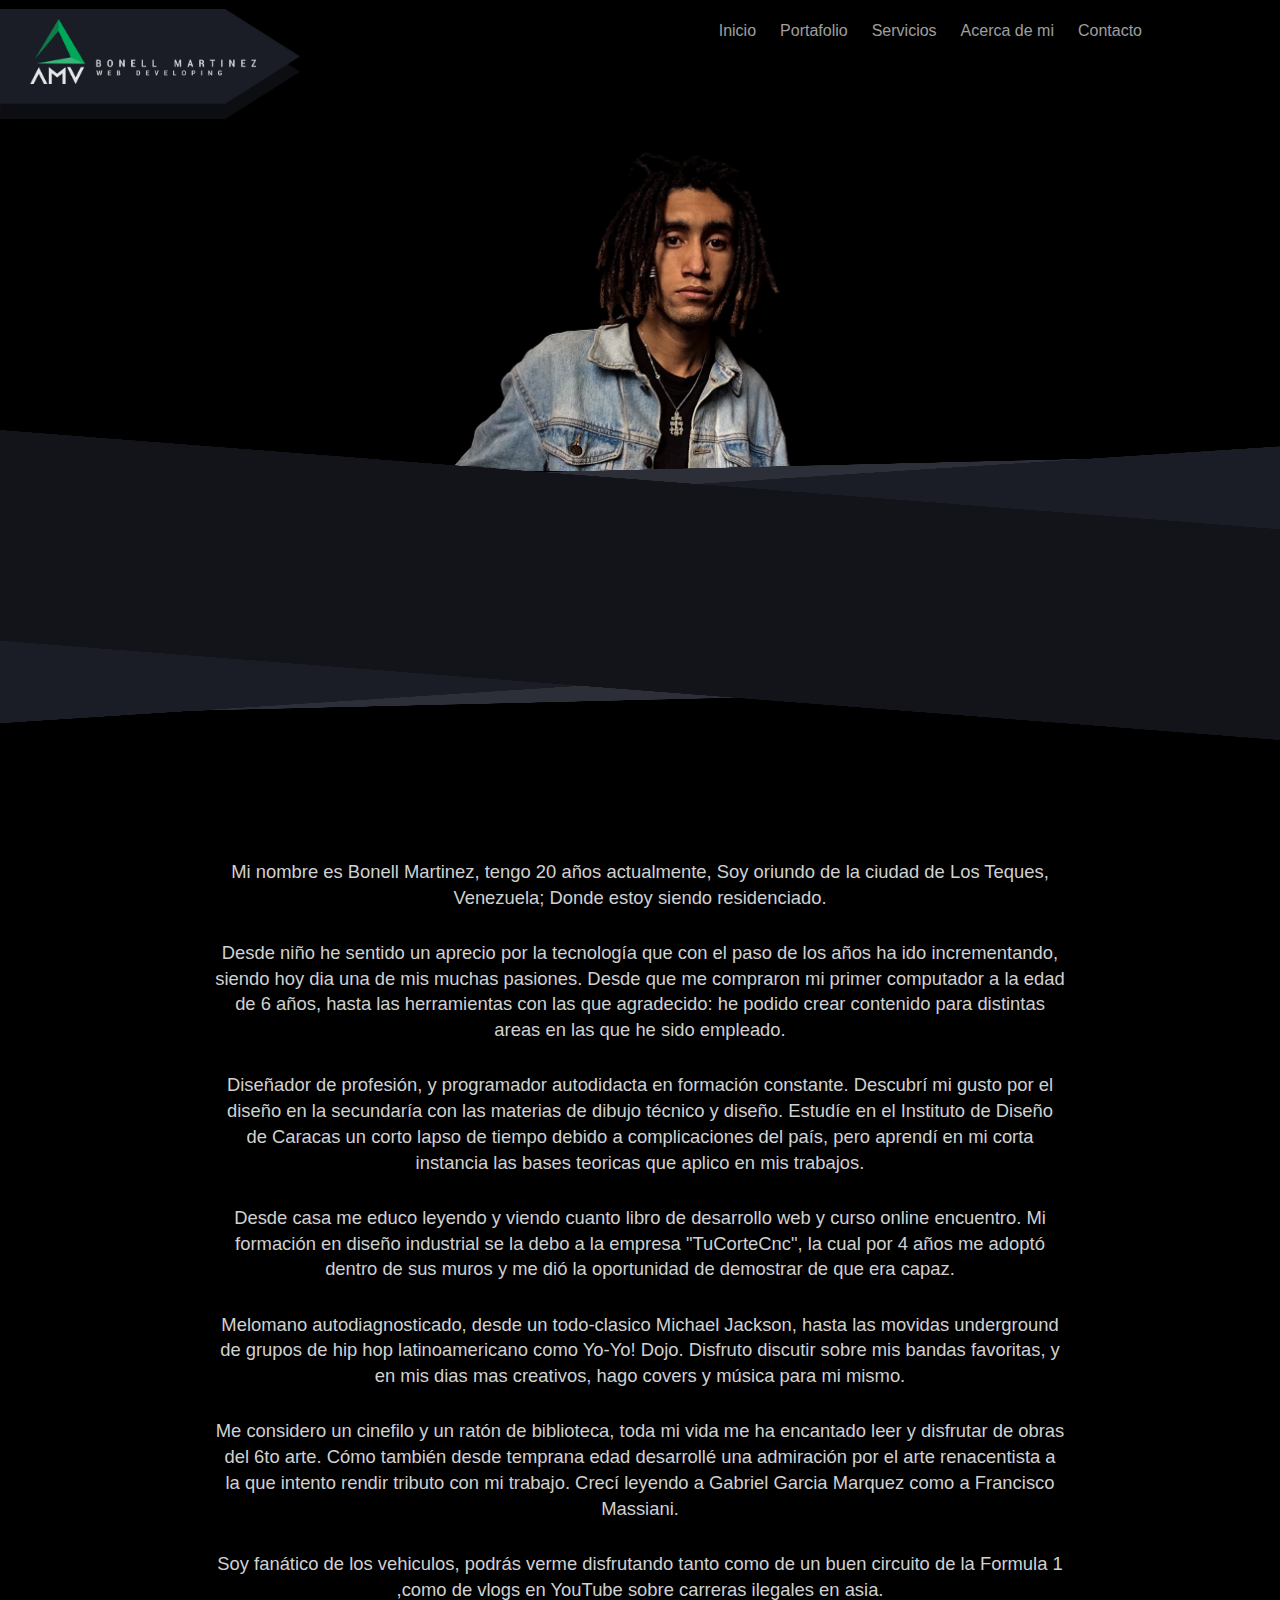
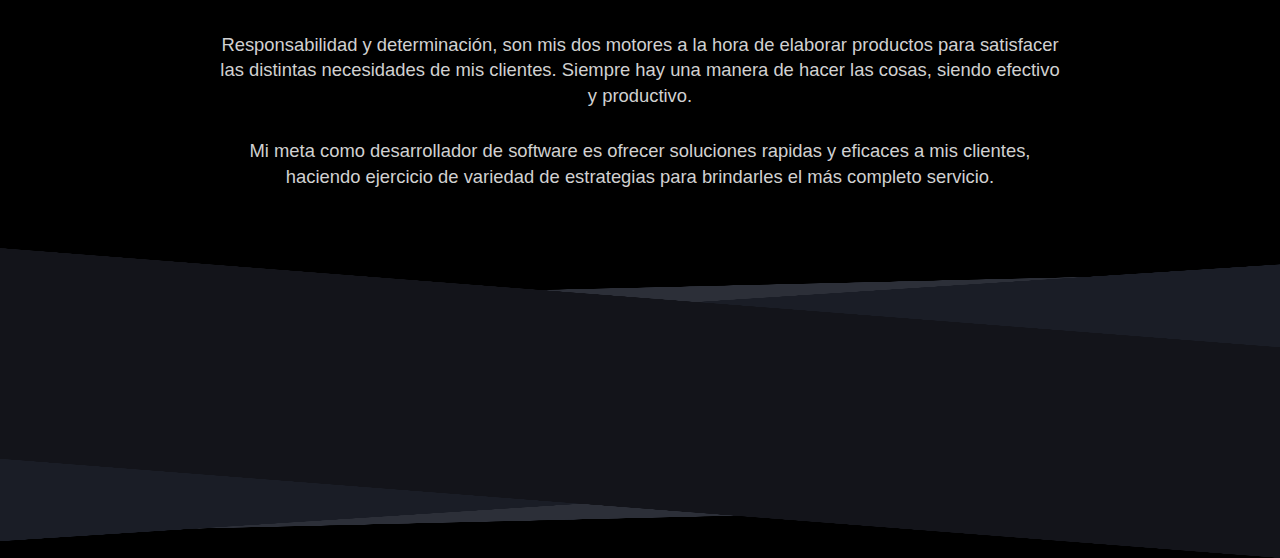
==== acercade.html @ b8f36f56 "Se añadio el Logo de pagina a las otras secciones de la página que carecian de el mismo." ====
<!DOCTYPE html>
<html lang="en">
<head>
    <meta charset="UTF-8">
    <meta name="viewport" content="width=device-width, initial-scale=1.0">
    <title>Acerca de mi - BonellAMV</title>
    <link rel="stylesheet" href="acercade/acercade-style.css">
    <link rel="icon"  type="image/png" href="favicon.png">
</head>
<body class="body">
    <div class="header-colorbackground">
        <div class="logo-container">
            <a href="index.html" class="logo-link">
               <img src="amvhorlogo.png" alt="companylogo" class="logo">
            </a> 
        </div>

    <header class="header">
        <nav>
        <ul>
    
        <li>
            <a href="index.html">
            Inicio
            </a>
        </li>
        
        
        <li>
            <a href="#">
            Portafolio
            </a>
        </li>

        <li>
            <a href="#">
            Servicios
            </a>
        </li>
        
        <li>
            <a href="acercade.html">
            Acerca de mi
            </a>
        </li>
        
        
        <li>
            <a href="contacto.html">
            Contacto
            </a>
        </li>
    
    </ul>
    </nav>
</header>

<center>
<div class="header-hero"> 
    <img src="acercade/hero.jpg" alt="bonellhero" class="hero-img"> 
</div>
</center>

<div class="divisor-hero">

</div>

</div>

<div class="acercade-content">  
    <p> Mi nombre es Bonell Martinez, tengo 20 años actualmente, Soy oriundo de la ciudad de Los Teques,
        Venezuela; Donde estoy siendo residenciado. </p>
        
      <p>  Desde niño he sentido un aprecio por la tecnología que con el paso de los años ha ido incrementando,
        siendo hoy dia una de mis muchas pasiones. Desde que me compraron mi primer computador a la edad 
        de 6 años, hasta las herramientas con las que agradecido: he podido crear contenido para distintas areas
        en las que he sido empleado. </p>
        
       <p> Diseñador de profesión, y programador autodidacta en formación constante. Descubrí mi gusto por el 
        diseño en la secundaría con las materias de dibujo técnico y diseño. Estudíe en el Instituto de 
        Diseño de Caracas un corto lapso de tiempo debido a complicaciones del país, pero aprendí en mi
        corta instancia las bases teoricas que aplico en mis trabajos. </p>
        
        <p>Desde casa me educo leyendo y viendo cuanto libro de desarrollo web y curso online encuentro. 
        Mi formación en diseño industrial se la debo a la empresa "TuCorteCnc", la cual por 4 años me adoptó
        dentro de sus muros y me dió la oportunidad de demostrar de que era capaz. </p>
        
       <p> Melomano autodiagnosticado, desde un todo-clasico Michael Jackson, hasta las movidas underground
        de grupos de hip hop latinoamericano como Yo-Yo! Dojo. Disfruto discutir sobre mis bandas favoritas,
        y en mis dias mas creativos, hago covers y música para mi mismo. </p>
        
        <p> Me considero un cinefilo y un ratón de biblioteca, toda mi vida me ha encantado leer y disfrutar
        de obras del 6to arte. Cómo también desde temprana edad desarrollé una admiración por el arte
        renacentista a la que intento rendir tributo con mi trabajo. Crecí leyendo a Gabriel Garcia Marquez
        como a Francisco Massiani.</p>
        
        <p>Soy fanático de los vehiculos, podrás verme disfrutando tanto como de un buen circuito de la Formula 1
        ,como de vlogs en YouTube sobre carreras ilegales en asia.</p>
        
        <p>Responsabilidad y determinación, son mis dos motores a la hora de elaborar productos para satisfacer las
        distintas necesidades de mis clientes. Siempre hay una manera de hacer las cosas, siendo efectivo y 
        productivo.</p>
        
        <p>Mi meta como desarrollador de software es ofrecer soluciones rapidas y eficaces a mis clientes, haciendo
        ejercicio de variedad de estrategias para brindarles el más completo servicio.</p>
</div>

<div class="divisor-tecnologias">

</div>
    
</body>
</html>
---- acercade/acercade-style.css ----
@font-face {
    font-family: "Blackside";
    src: url("Blackside.otf");
    }
body{
    margin: 0;
    padding: 0;
    background-color: rgb(0, 0, 0);
}

.logo-container{
    position: absolute;
    margin-top: 9px;
    margin-left: 0px;
    height: 110px;
    width: 300px;
    background-image: url("herobase.png");
    background-size: 100% 100%;
    background-repeat: no-repeat;
}
.logo-link{
    height: 65px;
    width: 300px;
    position: absolute;
    margin-left: 10px;
}
.logo{
    height: 100%;
    width: auto;
    padding: 10px;  
    margin-top: 0px;
    margin-left: 10px;
}

 .header{
    position: absolute;
    background-color: transparent;
    height: 10%;
     width: 90%;
    margin-top: 0%;
    margin-left: 0%;
    position: absolute;
}
    
    nav{
       float: right;
    }
    nav ul {
        padding: 0;
        list-style: none;
    }
    
        nav ul li {
            display: inline-block;
            line-height: 30px;
        }
            
            nav ul li a {
                padding: 0 10px;
                text-decoration: none;
                color:rgba(255, 255, 255, 0.623);
                font-family: -apple-system, BlinkMacSystemFont, 'Segoe UI', Roboto, Oxygen, Ubuntu, Cantarell, 'Open Sans', 'Helvetica Neue', sans-serif;
                
            }
            
                nav ul li a:hover {
                    display: inline;
                    color: white;
                }


.header-background{
    width: 100%;
    height: 540px;
    background-color: rgb(0, 0, 0);
}

.hero-img{
    margin-top: 11%;
    width: auto;
    height: 330px;
}

.divisor-hero{
    position: absolute;
    width: 100%;
    height: 310px;
    margin-top: -45px;
    background-image: url("divisorhero.png");
    background-size: 100% 100% ;
    background-repeat: no-repeat;
}
        
.acercade-content{
    margin: 30% auto;
    font-family: -apple-system, BlinkMacSystemFont, 'Segoe UI', Roboto, Oxygen, Ubuntu, Cantarell, 'Open Sans', 'Helvetica Neue', sans-serif;
    font-size: 1.15rem;
    line-height: 1.4em;
    color: rgb(209, 209, 209);
    width: 80%;
    max-width: 850px;
    height: 650px;
}

p{
    margin-bottom: 1.6em;
    text-align: center;
}

.divisor-tecnologias{
    position: absolute;
    width: 100%;
    height: 310px;
    margin-top: -45px;
    background-image: url("divisorhero.png");
    background-size: 100% 100% ;
    background-repeat: no-repeat;
}
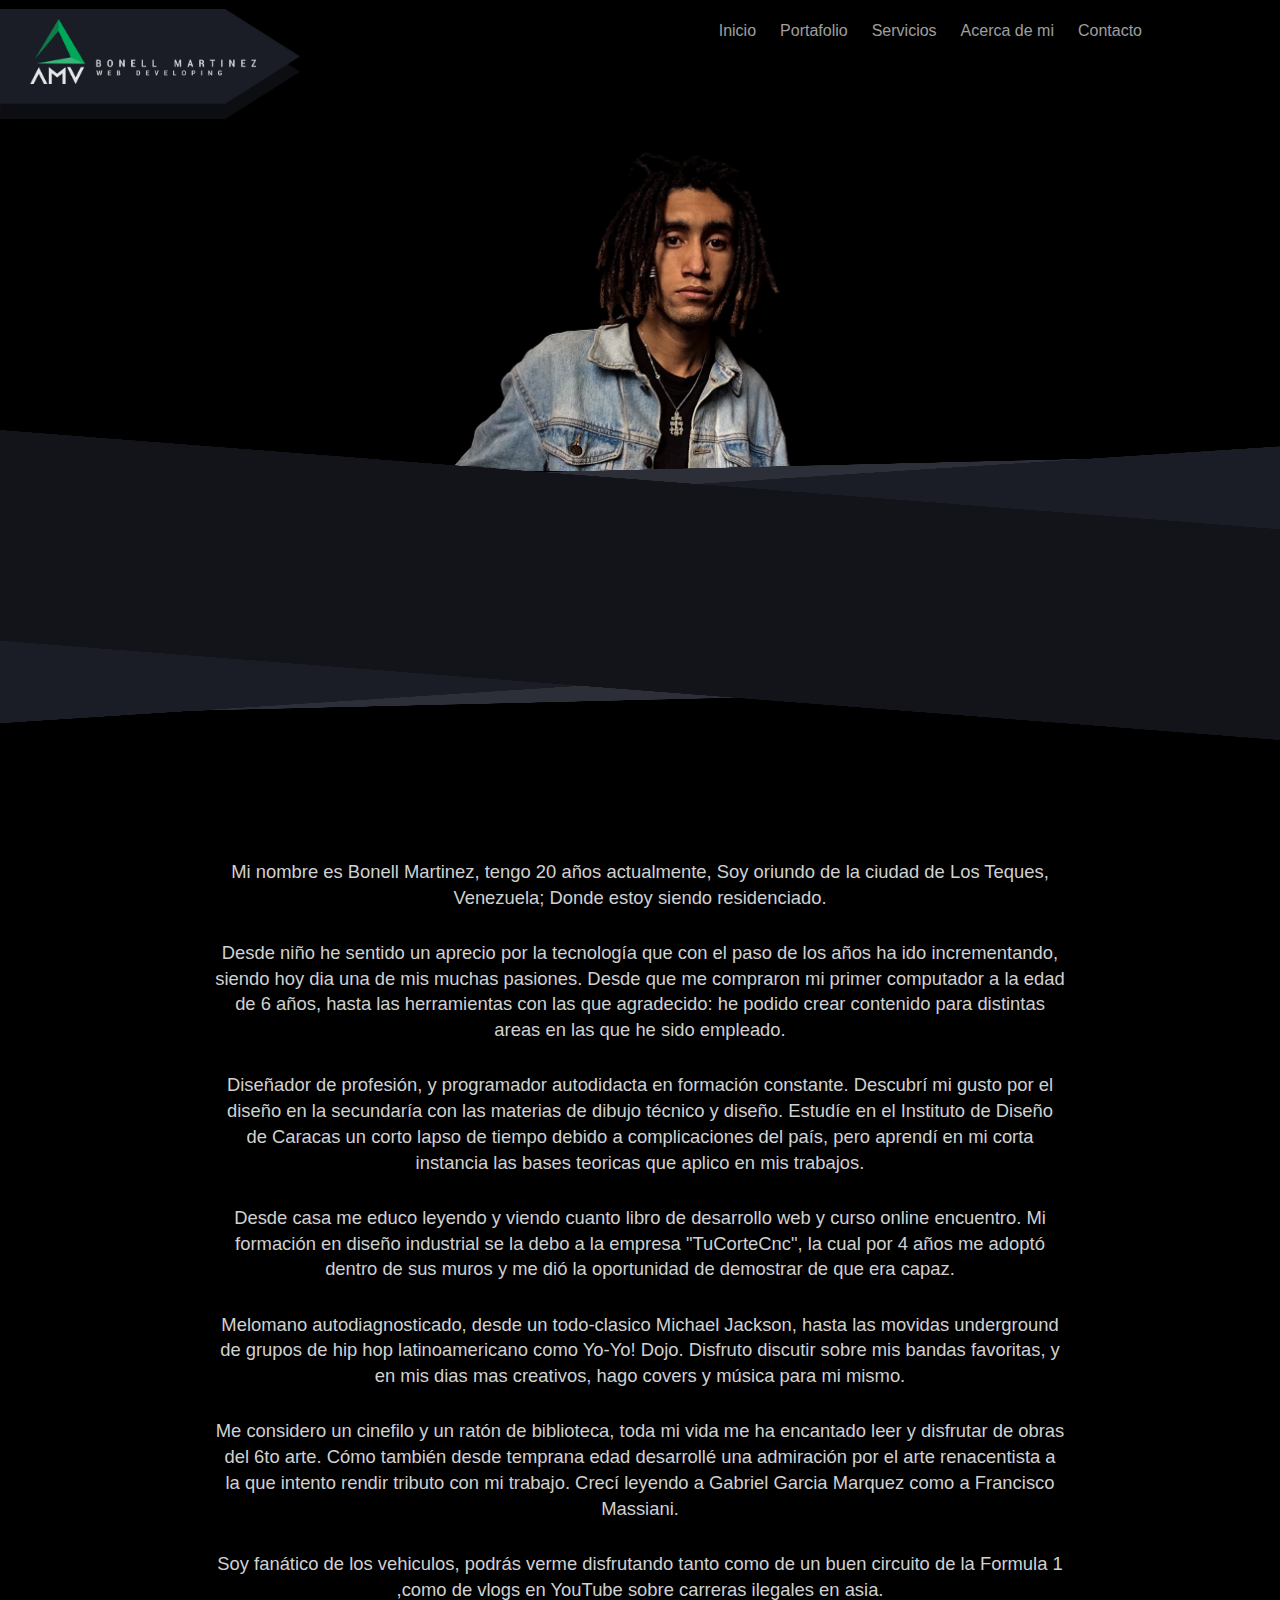
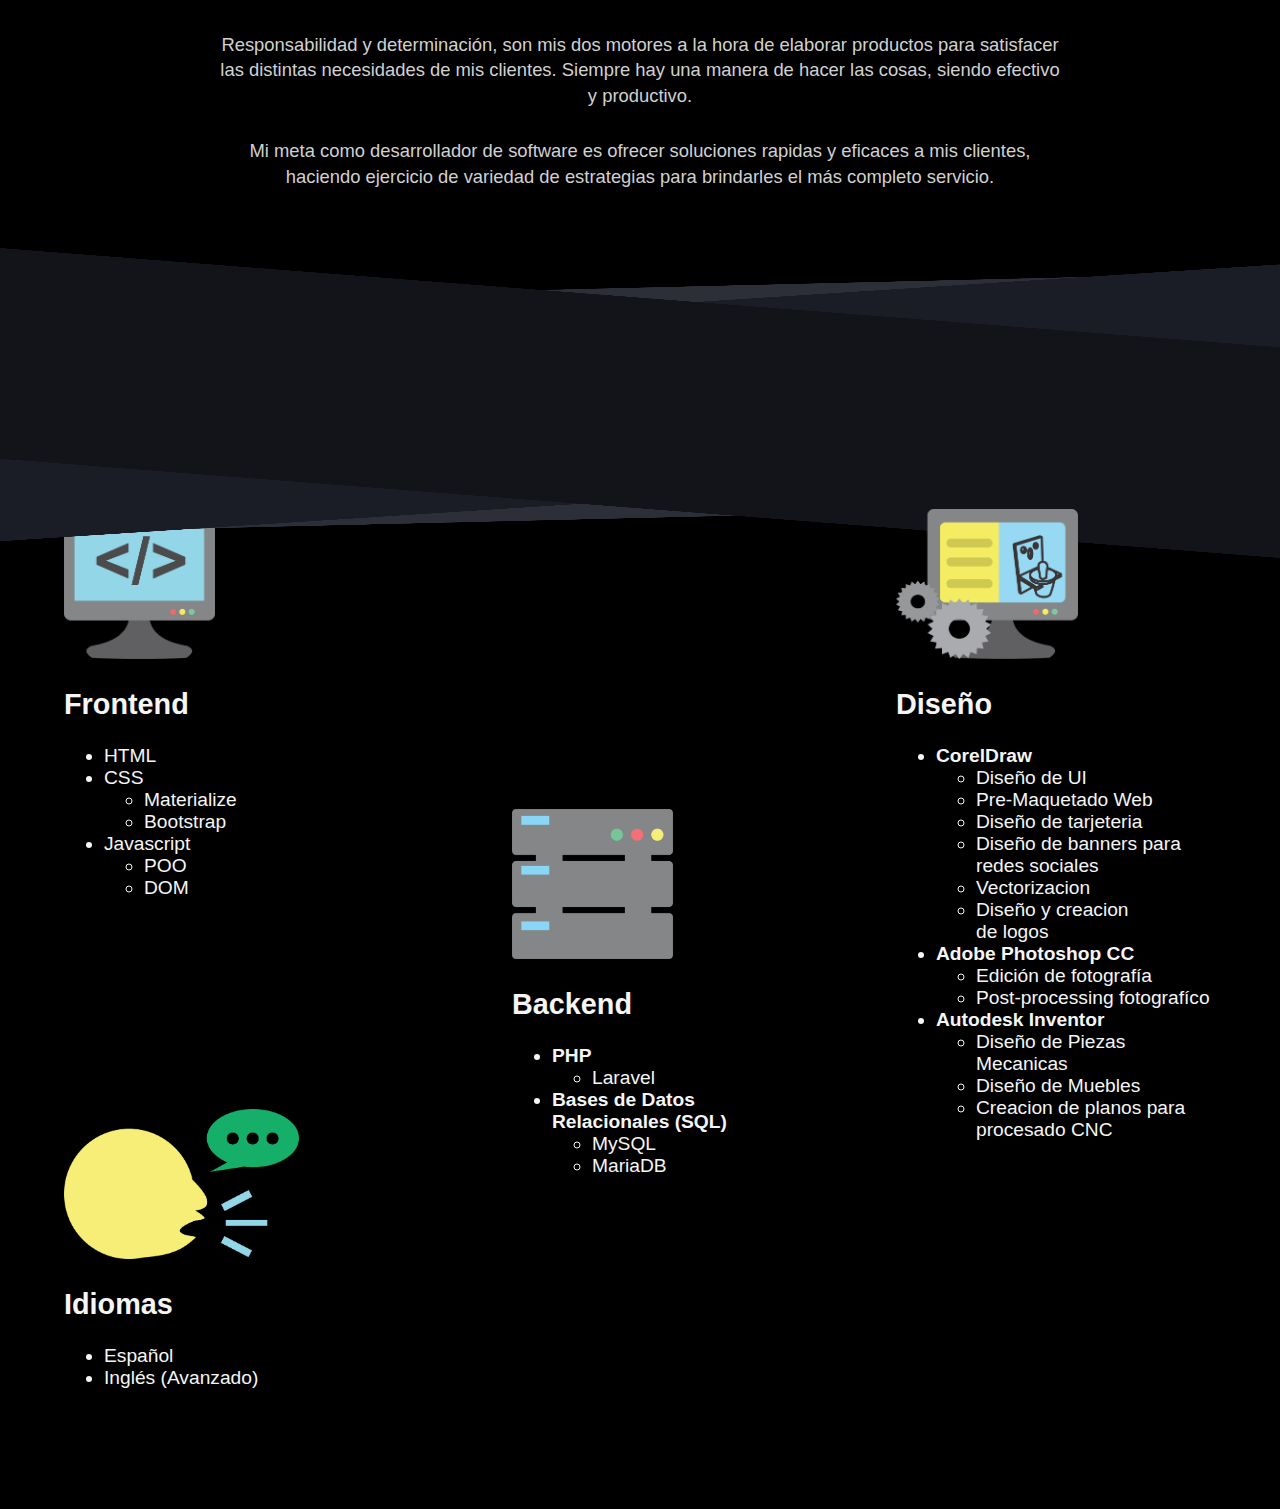
==== commit b983eef5: "Añadida sección de conocimientos en la página de Acerca de mi, añadidos respectivos dummies. Se real" ====
--- a/acercade.html
+++ b/acercade.html
@@ -108,6 +108,155 @@
 <div class="divisor-tecnologias">
 
 </div>
+
+<div class="tecnologias-content">
+    <div class="tecnologias-frontend">
+            <img src="acercade/frontend.png" alt="frontend" class="frontend-dummie">
+        <h2>Frontend</h2>
+        
+        <ul>
+            <li>
+                HTML
+            </li>
+            <li>
+                CSS
+                <ul>
+                    <li>
+                        Materialize
+                    </li>
+                    <li>
+                        Bootstrap
+                    </li>
+                </ul>
+            </li>
+            
+            <li>
+                Javascript
+                <ul>
+                    <li>
+                        POO
+                    </li>
+                    <li>
+                        DOM
+                    </li>
+                </ul>      
+            </li>
+
+        </ul>
+
+    </div>
+
+    <div class="tecnologias-backend">
+        <img src="acercade/backend.png" alt="backend" class="backend-dummie">
+    <h2>Backend</h2>
+    
+    <ul>
+        <li>
+           <strong>PHP</strong>
+            <ul>
+                <li>
+                    Laravel
+                </li>
+            </ul>
+        </li>
+        
+        <li>
+           <strong> Bases de Datos Relacionales (SQL)</strong>
+            <ul>
+                <li>
+                    MySQL
+                </li>
+                <li>
+                    MariaDB
+                </li>
+            </ul>      
+        </li>
+
+    </ul>
+
+    </div>
+
+    <div class="tecnologias-design">
+        <img src="acercade/design.png" alt="design" class="design-dummie">
+    <h2>Diseño</h2>
+    
+    <ul>
+        <li>
+        <strong>CorelDraw</strong> 
+            <ul>
+                <li>
+                    Diseño de UI
+                </li>
+                <li>
+                    Pre-Maquetado Web
+                </li>
+                <li>
+                    Diseño de tarjeteria
+                </li>
+                <li>
+                    Diseño de banners para <br>
+                    redes sociales
+                </li>
+                <li>
+                    Vectorizacion
+                </li>
+                <li>
+                    Diseño y creacion <br>
+                    de logos
+                </li>
+            </ul>
+        </li>
+       
+        <li>
+          <strong>Adobe Photoshop CC</strong>
+            <ul>
+                <li>
+                    Edición de fotografía
+                </li>
+                <li>
+                    Post-processing fotografíco
+                </li>
+            </ul>
+        </li>  
+        <li>
+            <strong>Autodesk Inventor </strong>
+            <ul>
+                <li>
+                    Diseño de Piezas <br>
+                    Mecanicas
+                </li>
+                <li>
+                    Diseño de Muebles
+                </li>
+                <li>
+                    Creacion de planos para <br>
+                     procesado CNC
+                </li>
+            </ul>      
+        </li>
+
+    </ul>
+    </div>
+
+
+    <div class="tecnologias-idiomas">
+        <img src="acercade/languages.png" alt="idiomas" class="idiomas-dummie">
+    <h2>Idiomas</h2>
+    
+    <ul>
+        <li>
+            Español
+        </li>
+        <li>
+            Inglés (Avanzado)
+        </li>
+    </ul>
+
+</div>
+
+
+
+</div>
     
 </body>
 </html>--- a/acercade/acercade-style.css
+++ b/acercade/acercade-style.css
@@ -116,3 +116,81 @@
     background-size: 100% 100% ;
     background-repeat: no-repeat;
 }
+
+.tecnologias-content{
+    margin-top: 600px;
+    width: 100%;
+    height: 1000px;
+}
+
+.frontend-dummie{
+    height: 150px;
+    width: auto;
+}
+
+.tecnologias-frontend{
+    margin-left: 5%;
+    font-size: 1.2em;
+    font-family: -apple-system, BlinkMacSystemFont, 'Segoe UI', Roboto, Oxygen, Ubuntu, Cantarell, 'Open Sans', 'Helvetica Neue', sans-serif;
+    color: whitesmoke;
+    width: 20%;
+    height: 300px;
+}
+
+.backend-content{
+    width: 100%;
+    height: 1000px;
+}
+
+.backend-dummie{
+    height: 150px;
+    width: auto;
+}
+
+.tecnologias-backend{
+    margin-top: 0px;
+    margin: auto;
+    font-size: 1.2em;
+    font-family: -apple-system, BlinkMacSystemFont, 'Segoe UI', Roboto, Oxygen, Ubuntu, Cantarell, 'Open Sans', 'Helvetica Neue', sans-serif;
+    color: whitesmoke;
+    width: 20%;
+    height: 300px;
+}
+
+.design-content{
+    width: 100%;
+    height: 1000px;
+}
+
+.design-dummie{
+    height: 150px;
+    width: auto;
+}
+
+.tecnologias-design{
+    position: absolute;
+    right: 0px;
+    margin-top: -600px;
+    font-size: 1.2em;
+    font-family: -apple-system, BlinkMacSystemFont, 'Segoe UI', Roboto, Oxygen, Ubuntu, Cantarell, 'Open Sans', 'Helvetica Neue', sans-serif;
+    color: whitesmoke;
+    width: 30%;
+    height: 300px;
+}
+
+.idiomas-dummie{
+    height: 150px;
+    width: auto;
+}
+
+.tecnologias-idiomas{
+    margin-left: 5%;
+    margin-top: 0px;
+    font-size: 1.2em;
+    font-family: -apple-system, BlinkMacSystemFont, 'Segoe UI', Roboto, Oxygen, Ubuntu, Cantarell, 'Open Sans', 'Helvetica Neue', sans-serif;
+    color: whitesmoke;
+    width: 30%;
+    height: 300px;
+}
+
+
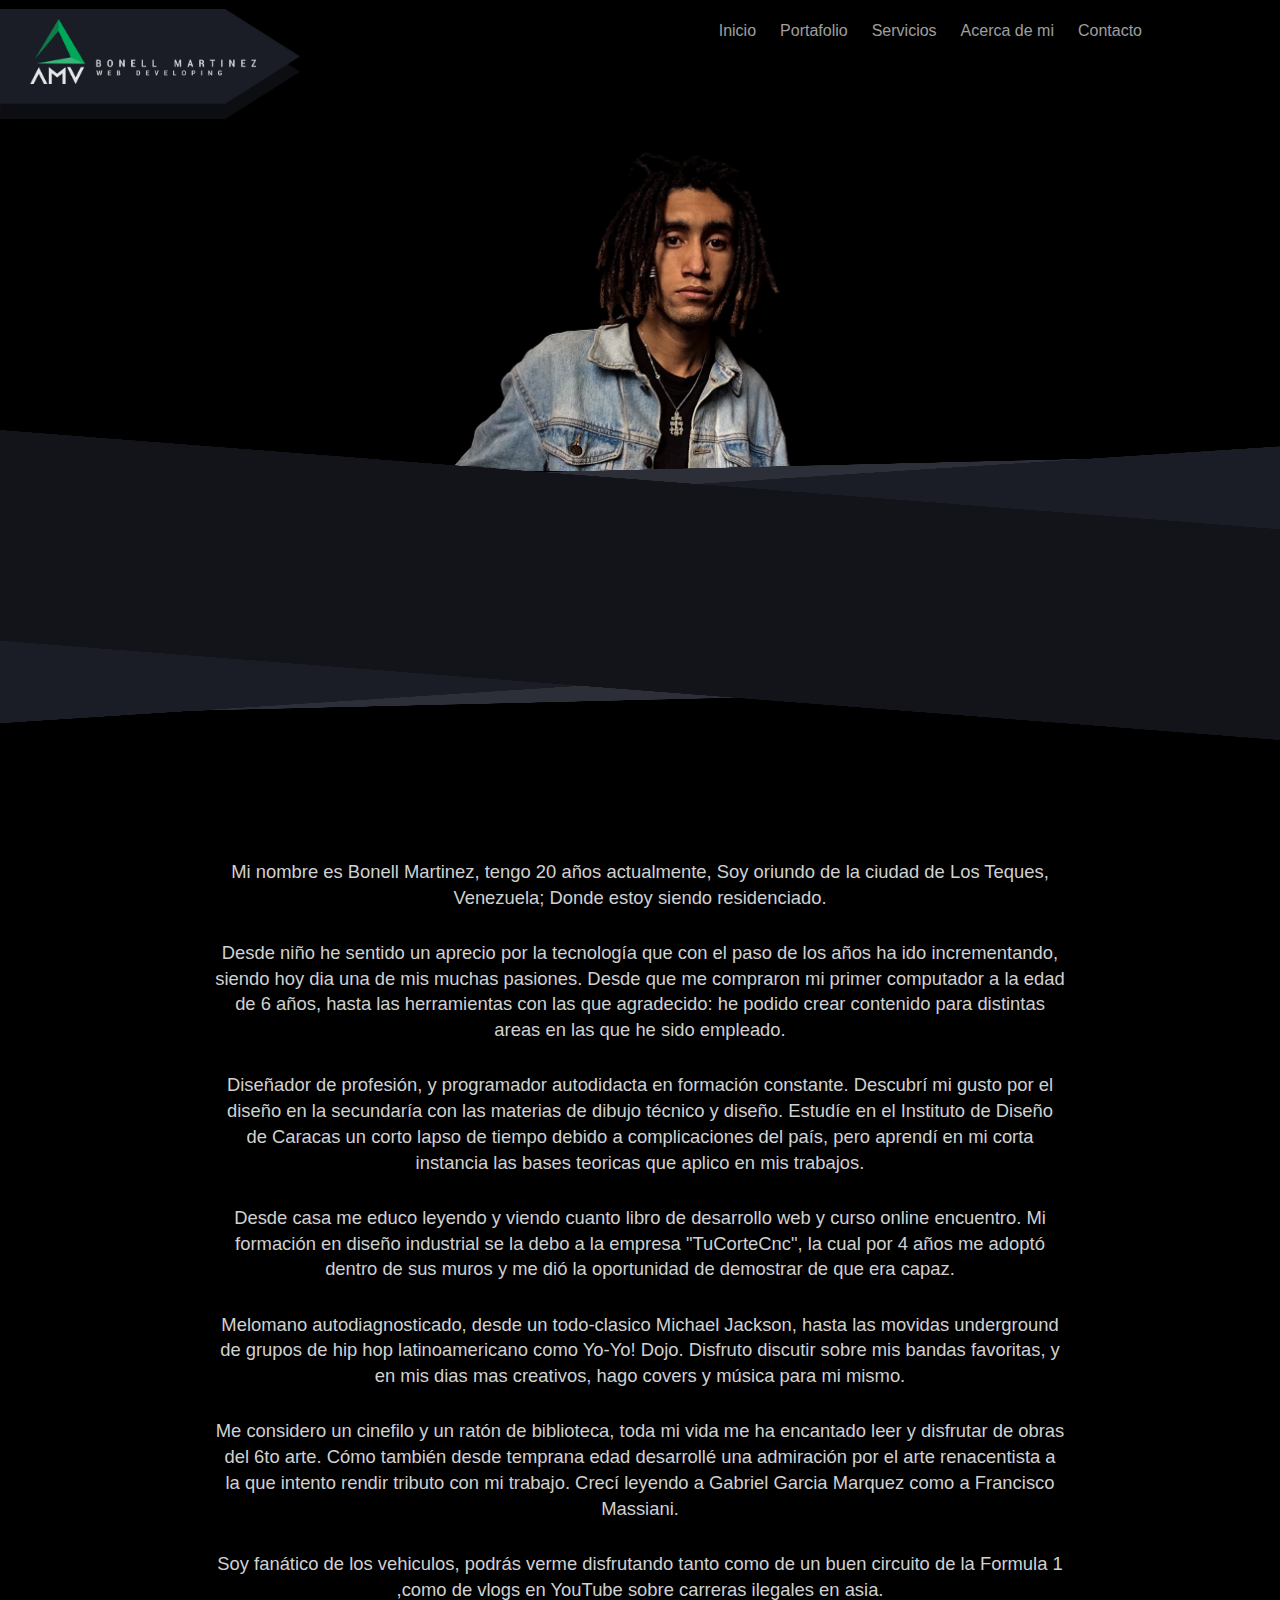
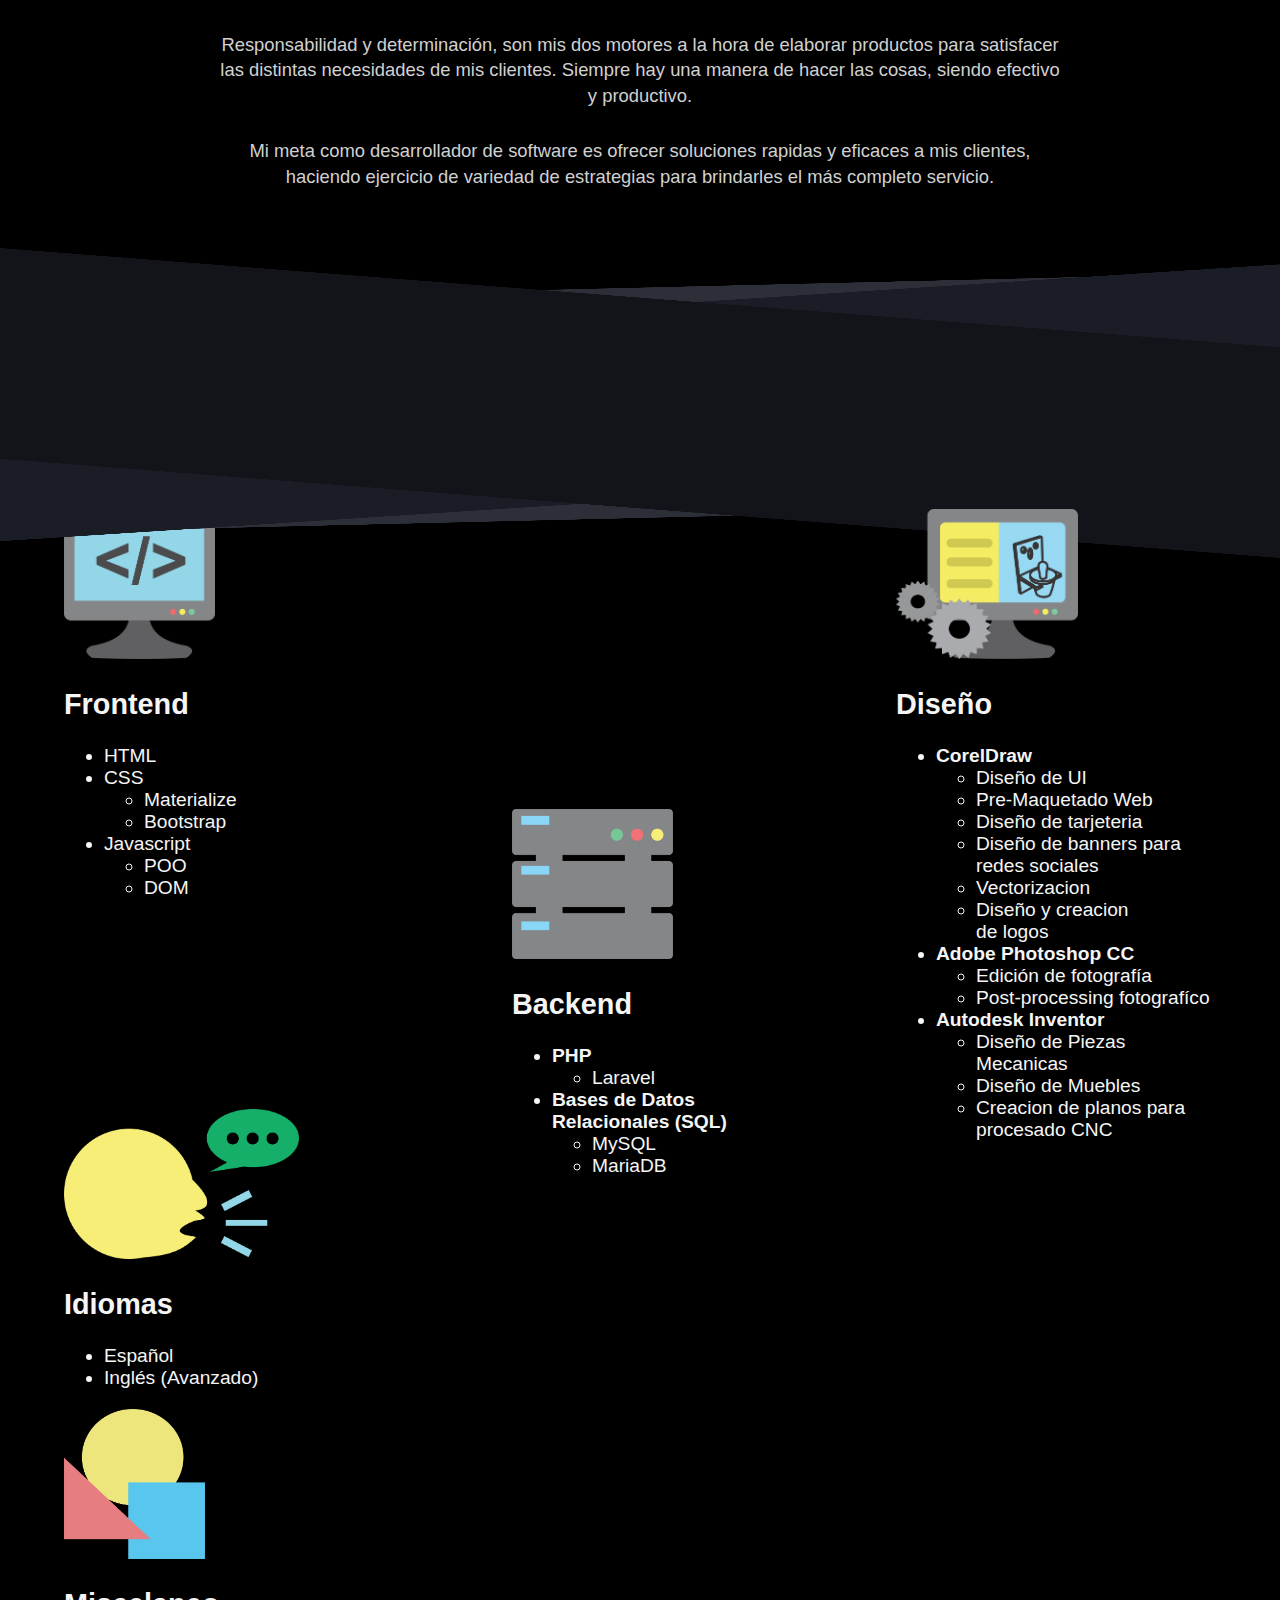
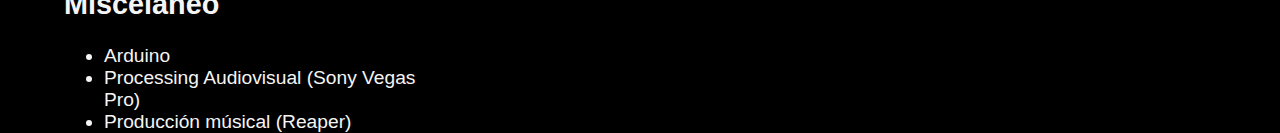
==== commit 6a386add: "Se añadió Miscelaneos a la sección de acerca de mi" ====
--- a/acercade.html
+++ b/acercade.html
@@ -252,7 +252,28 @@
         </li>
     </ul>
 
-</div>
+    
+    </div>
+
+    <div class="tecnologias-misc">
+        <img src="acercade/misc.png" alt="misc" class="misc-dummie">
+    <h2>Miscelaneo</h2>
+    
+    <ul>
+        <li>
+            Arduino
+        </li>
+        <li>
+            Processing Audiovisual (Sony Vegas Pro)
+        </li>
+        <li>
+            Producción músical (Reaper)
+        </li>
+    </ul>
+
+    
+    </div>
+
 
 
 
--- a/acercade/acercade-style.css
+++ b/acercade/acercade-style.css
@@ -193,4 +193,19 @@
     height: 300px;
 }
 
-
+.misc-dummie{
+    height: 150px;
+    width: auto;
+}
+
+.tecnologias-misc{
+    margin-left: 5%;
+    margin-top: 0px;
+    font-size: 1.2em;
+    font-family: -apple-system, BlinkMacSystemFont, 'Segoe UI', Roboto, Oxygen, Ubuntu, Cantarell, 'Open Sans', 'Helvetica Neue', sans-serif;
+    color: whitesmoke;
+    width: 30%;
+    height: 300px;
+}
+
+
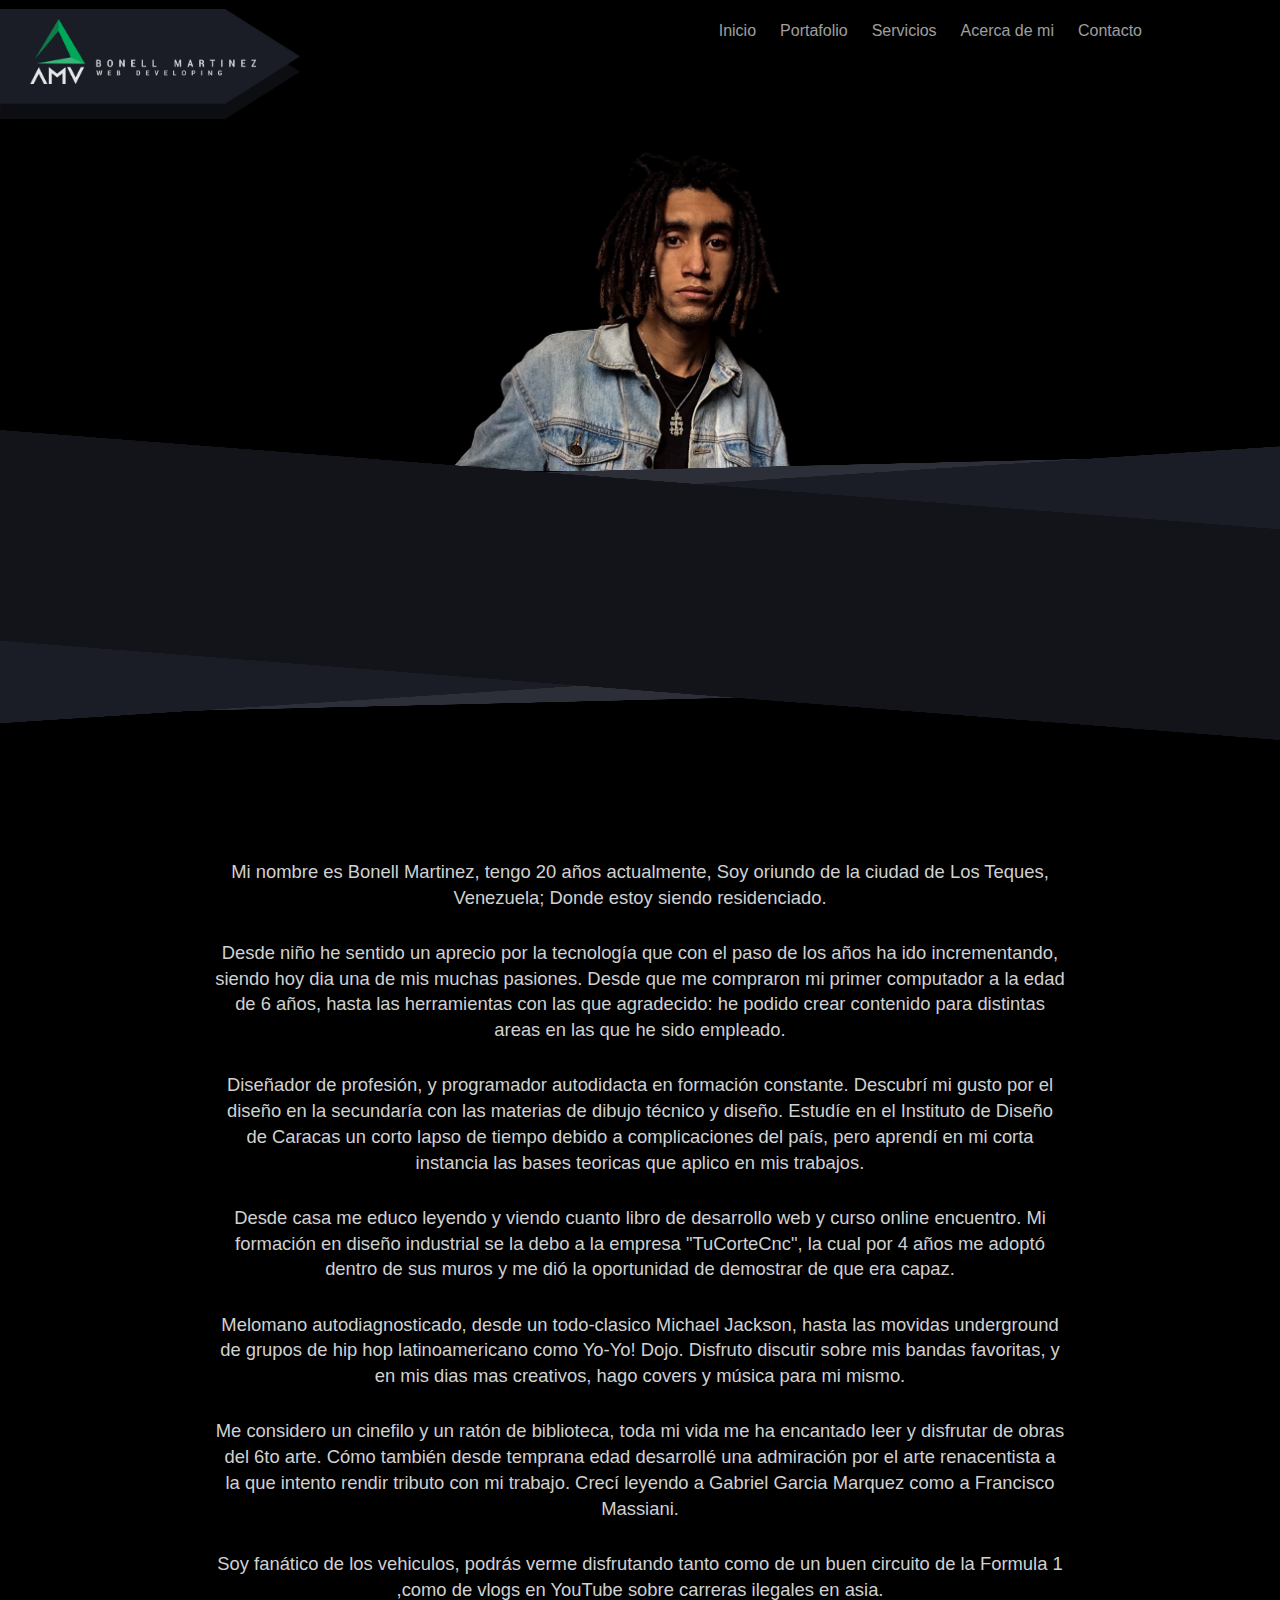
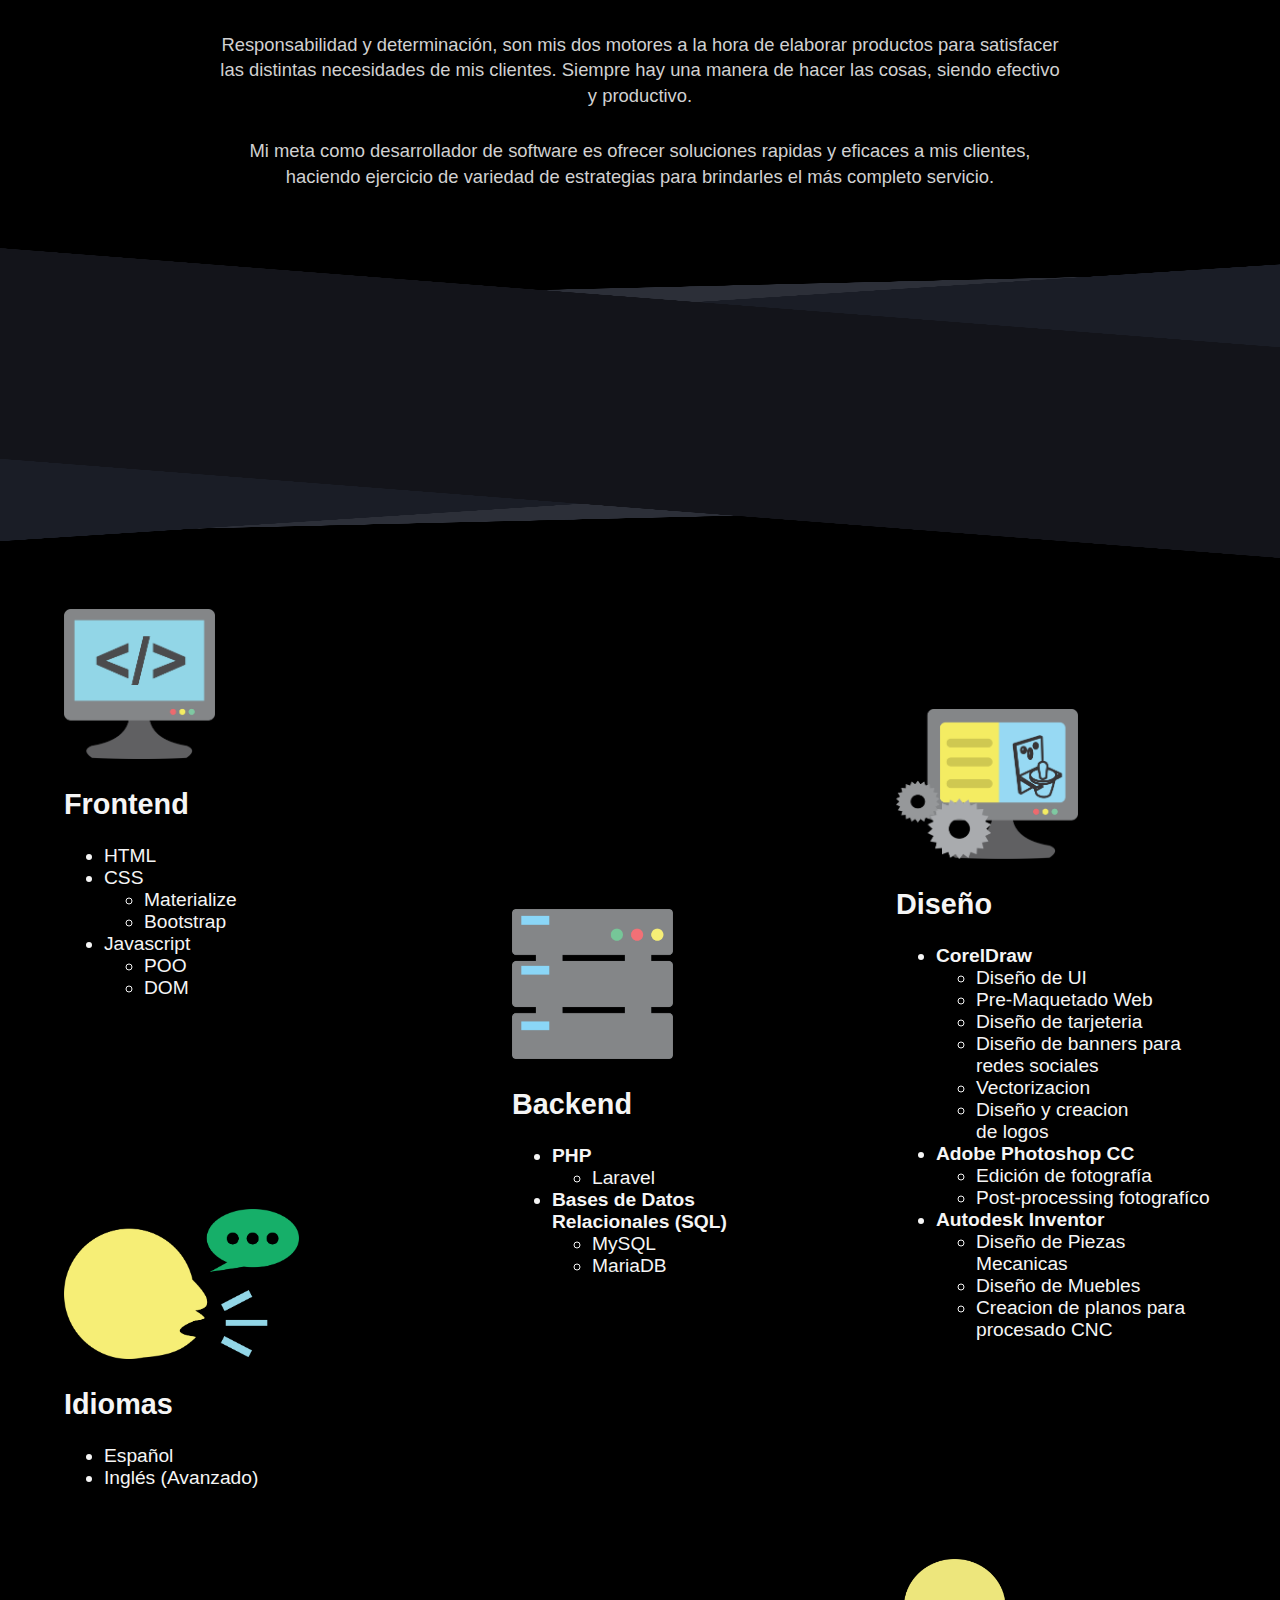
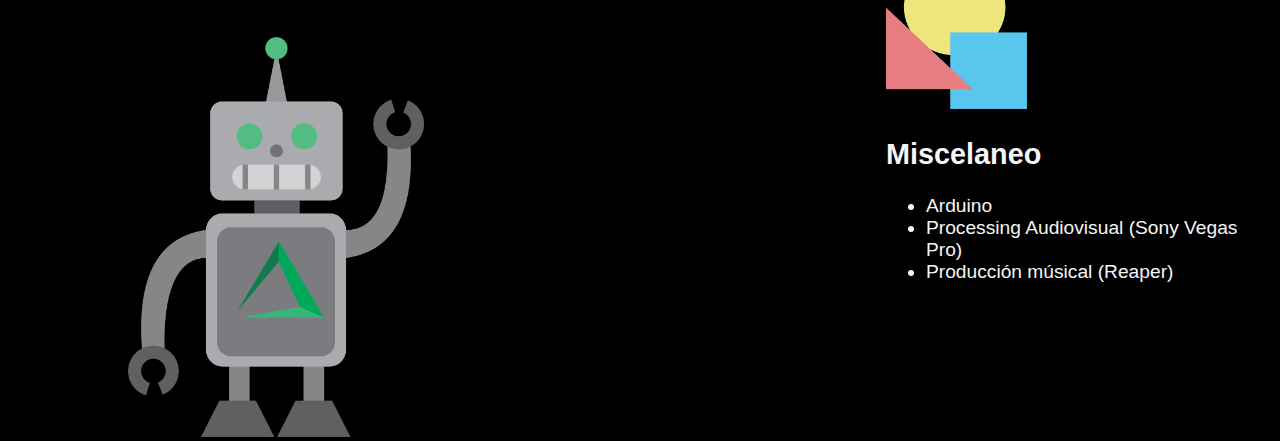
==== commit 7331e513: "Añadido dummie Robot al area Acerca de mi. Se realizaron ajustes en la resolucion de todas las secci" ====
--- a/acercade.html
+++ b/acercade.html
@@ -273,7 +273,9 @@
 
     
     </div>
-
+<div class="container-robot">
+ <img src="acercade/robot.png" alt="robot" class="dummie-robot">
+</div>
 
 
 
--- a/acercade/acercade-style.css
+++ b/acercade/acercade-style.css
@@ -118,7 +118,7 @@
 }
 
 .tecnologias-content{
-    margin-top: 600px;
+    margin-top: 700px;
     width: 100%;
     height: 1000px;
 }
@@ -170,7 +170,7 @@
 .tecnologias-design{
     position: absolute;
     right: 0px;
-    margin-top: -600px;
+    margin-top: -500px;
     font-size: 1.2em;
     font-family: -apple-system, BlinkMacSystemFont, 'Segoe UI', Roboto, Oxygen, Ubuntu, Cantarell, 'Open Sans', 'Helvetica Neue', sans-serif;
     color: whitesmoke;
@@ -194,13 +194,16 @@
 }
 
 .misc-dummie{
+    position: relative;
+    right: 0px;
     height: 150px;
     width: auto;
 }
 
 .tecnologias-misc{
-    margin-left: 5%;
-    margin-top: 0px;
+    position: absolute;
+    right: 10px;
+    margin-top: 50px;
     font-size: 1.2em;
     font-family: -apple-system, BlinkMacSystemFont, 'Segoe UI', Roboto, Oxygen, Ubuntu, Cantarell, 'Open Sans', 'Helvetica Neue', sans-serif;
     color: whitesmoke;
@@ -208,4 +211,13 @@
     height: 300px;
 }
 
-
+.dummie-robot{
+    margin-top: 10%;
+    margin-left: 10%;
+    height: 400px;
+    width: auto;
+}
+
+
+
+
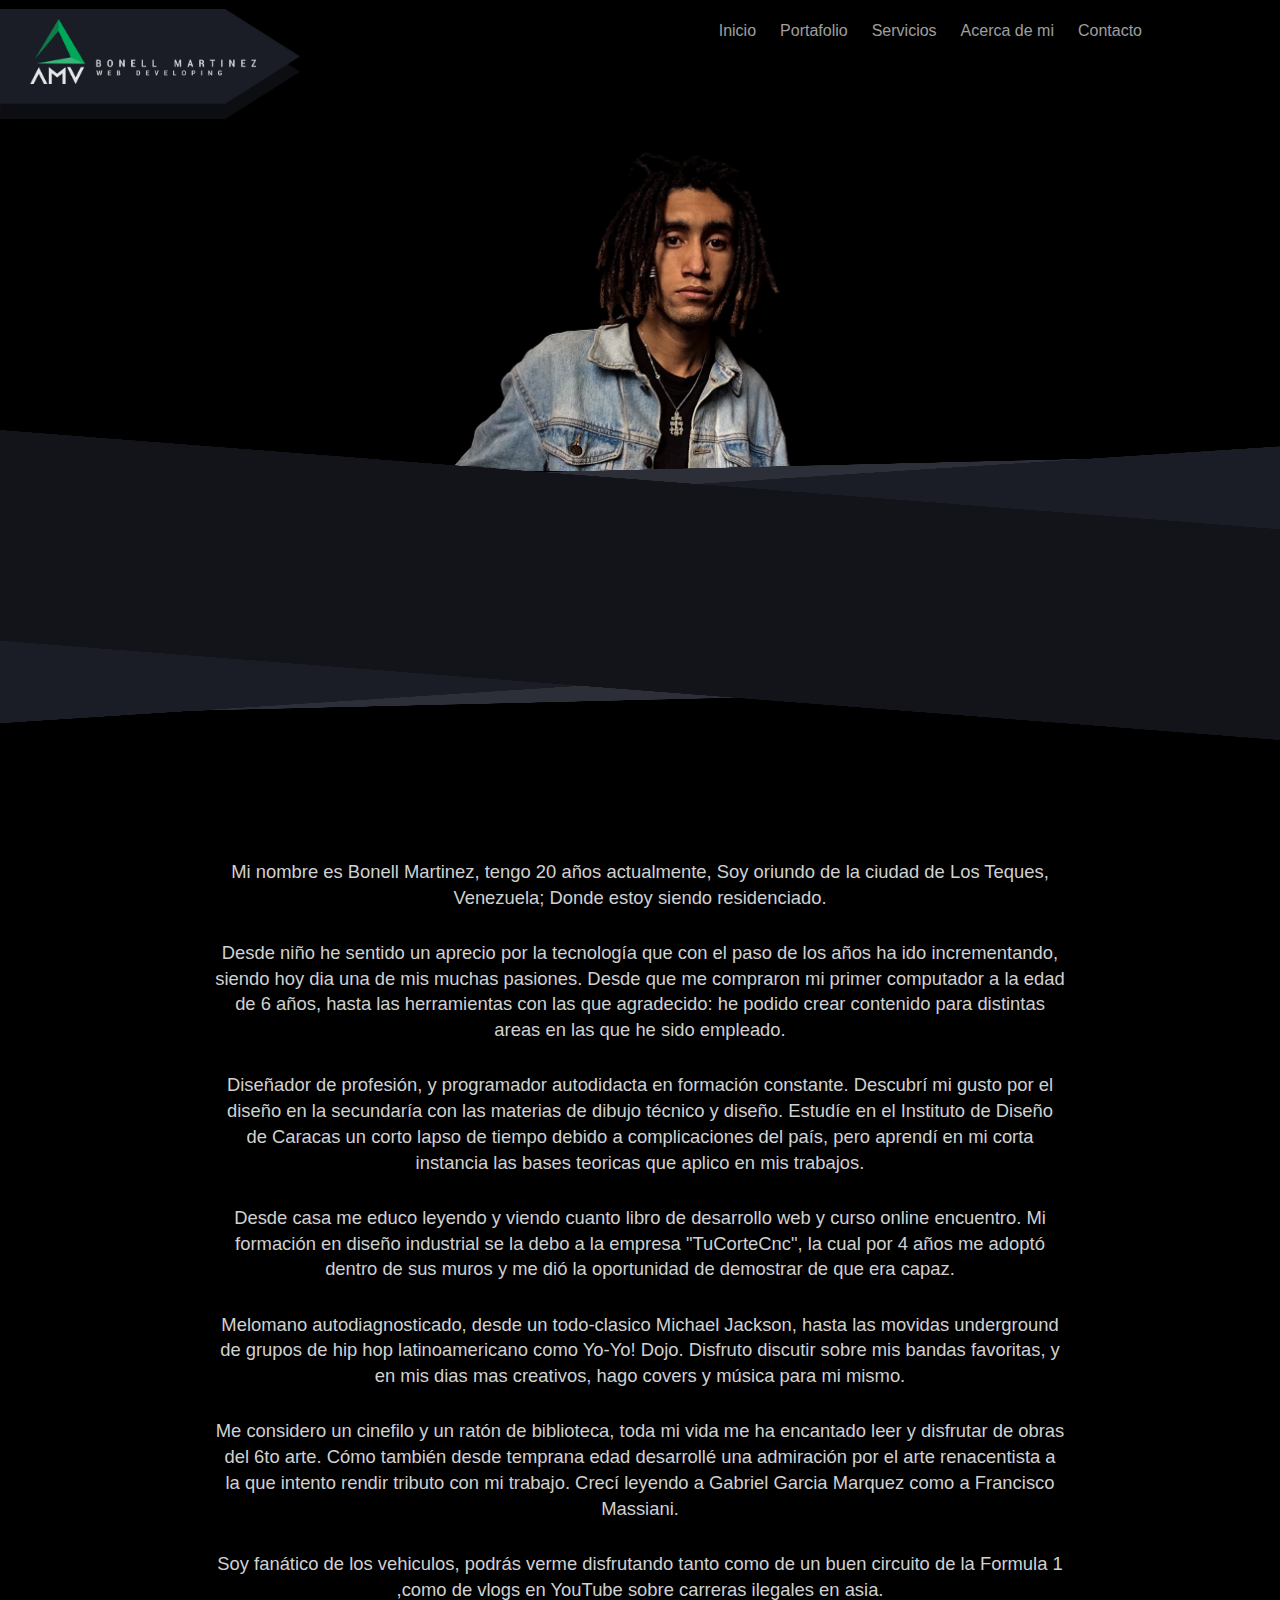
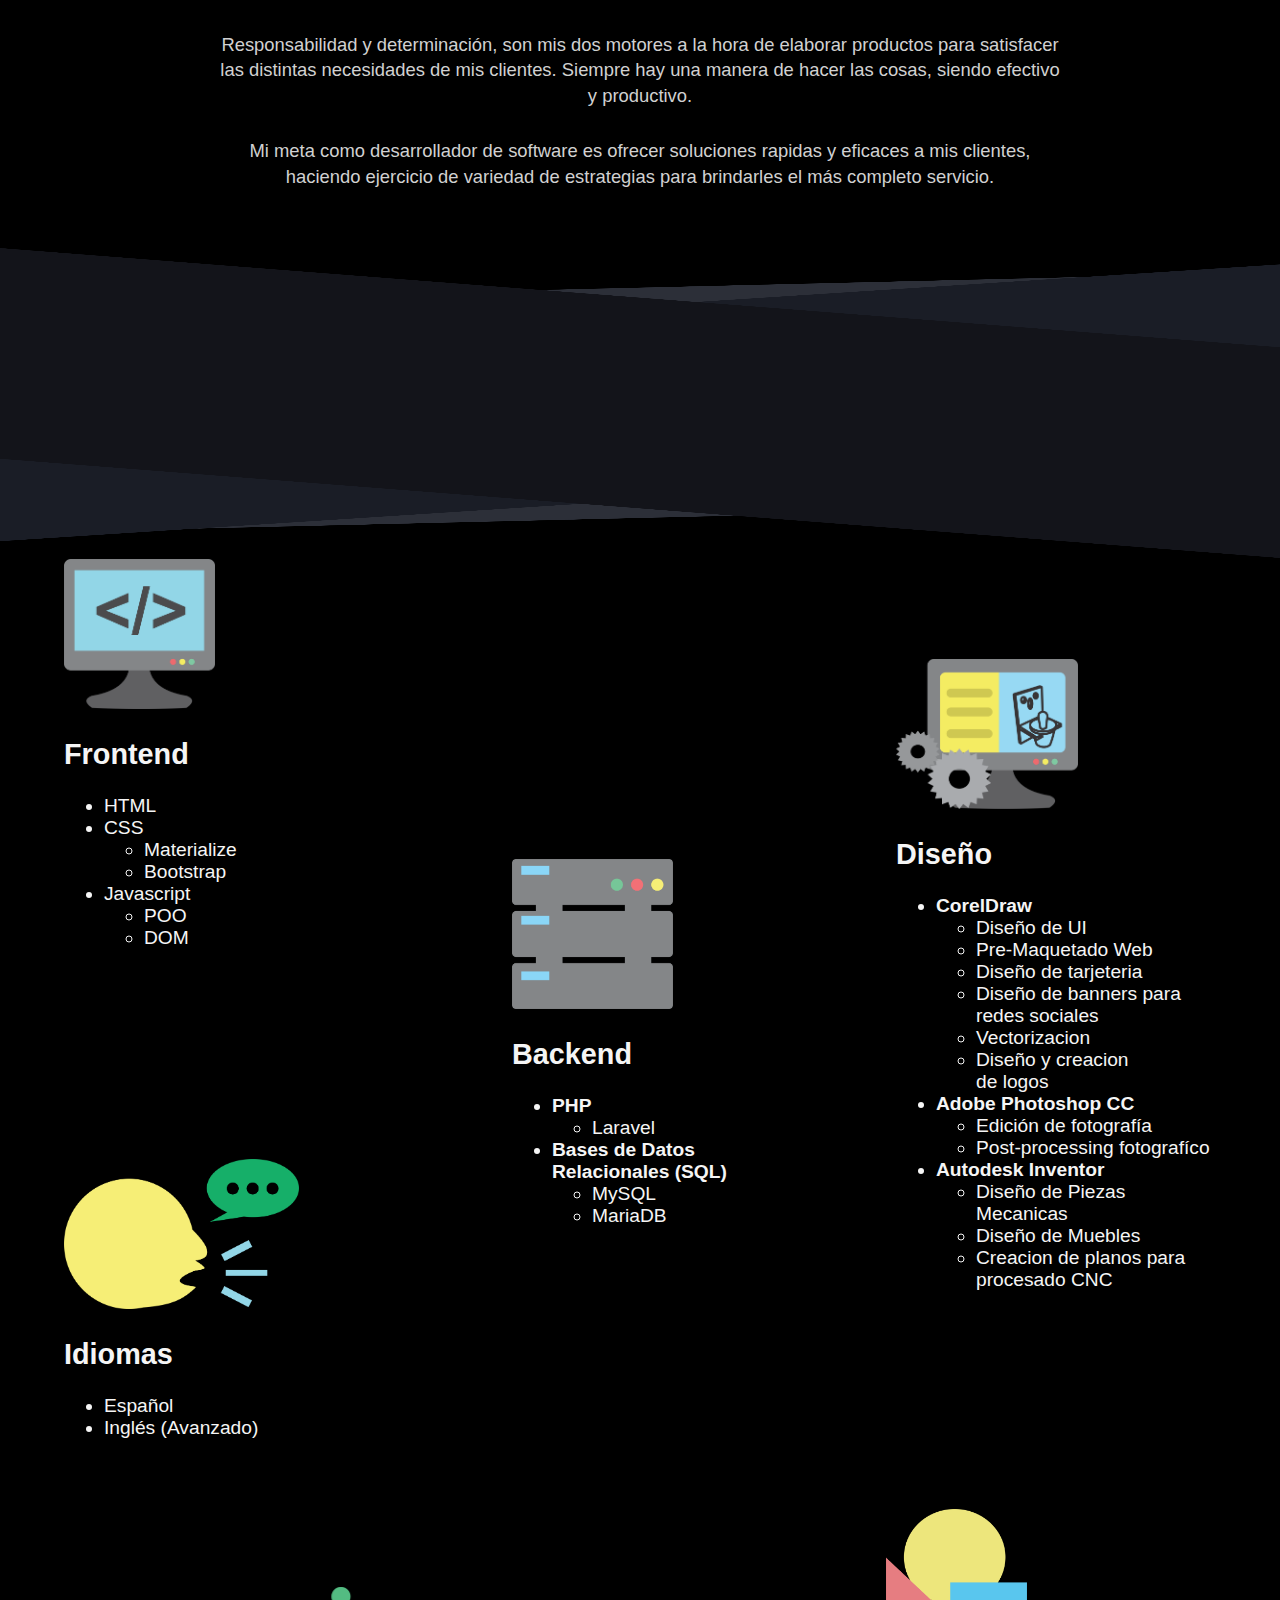
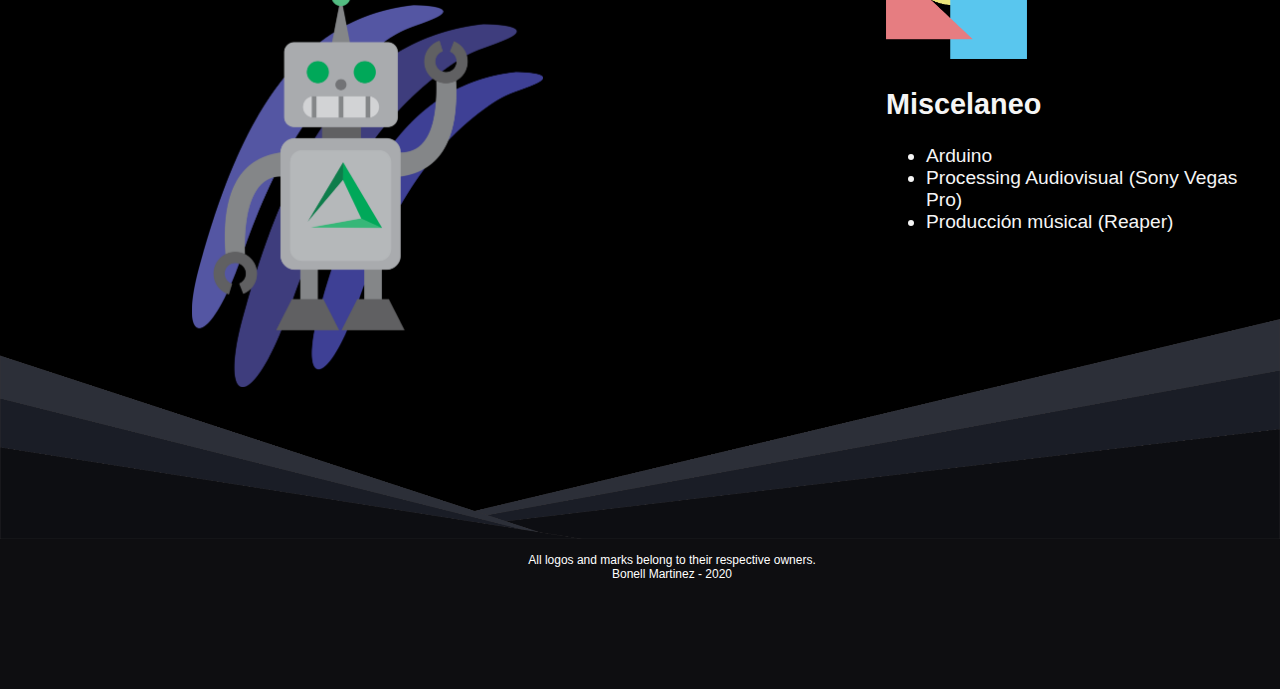
==== commit 2238bbde: "Se cambiaron los colores del dummie robot. Se reajustaron algunos div de la sección de acerca de mi " ====
--- a/acercade.html
+++ b/acercade.html
@@ -273,13 +273,23 @@
 
     
     </div>
-<div class="container-robot">
- <img src="acercade/robot.png" alt="robot" class="dummie-robot">
-</div>
-
-
-
-</div>
+    
+    <div class="container-robot">
+        <img src="acercade/robot.png" alt="robot" class="dummie-robot">
+    </div>
+
+</div>
+
+<div class="divisor-footer">
+</div>
+
+<footer class="footer">
+    <br>
+    <p class="footer-text">  
+        All logos and marks belong to their respective owners. <br>
+        Bonell Martinez - 2020 <br>
+    </p>
+</footer>
     
 </body>
 </html>--- a/acercade/acercade-style.css
+++ b/acercade/acercade-style.css
@@ -129,6 +129,7 @@
 }
 
 .tecnologias-frontend{
+    margin-top: -50px;
     margin-left: 5%;
     font-size: 1.2em;
     font-family: -apple-system, BlinkMacSystemFont, 'Segoe UI', Roboto, Oxygen, Ubuntu, Cantarell, 'Open Sans', 'Helvetica Neue', sans-serif;
@@ -213,11 +214,37 @@
 
 .dummie-robot{
     margin-top: 10%;
-    margin-left: 10%;
+    margin-left: 15%;
     height: 400px;
     width: auto;
 }
 
-
-
-
+.divisor-footer{
+    height: 220px;
+    width: 100%;
+    margin-top: 360px;
+    background-image: url("divisorfooter.png");
+    background-size: 100% 220px;
+    background-color: rgba(26, 39, 38, 0);
+    background-repeat: repeat;
+}
+
+.footer{
+    margin: 0;
+    padding: 0;
+    background-color: rgb(14, 14, 17);
+    width: 100%;
+    height: 150px;
+    color: white;
+    font-family: -apple-system, BlinkMacSystemFont, 'Segoe UI', Roboto, Oxygen, Ubuntu, Cantarell, 'Open Sans', 'Helvetica Neue', sans-serif;
+    font-size: 9pt;
+}
+
+.footer-text{
+    margin: 0px;
+    margin-left:5%;
+    width: auto;
+    height: auto;
+}
+
+
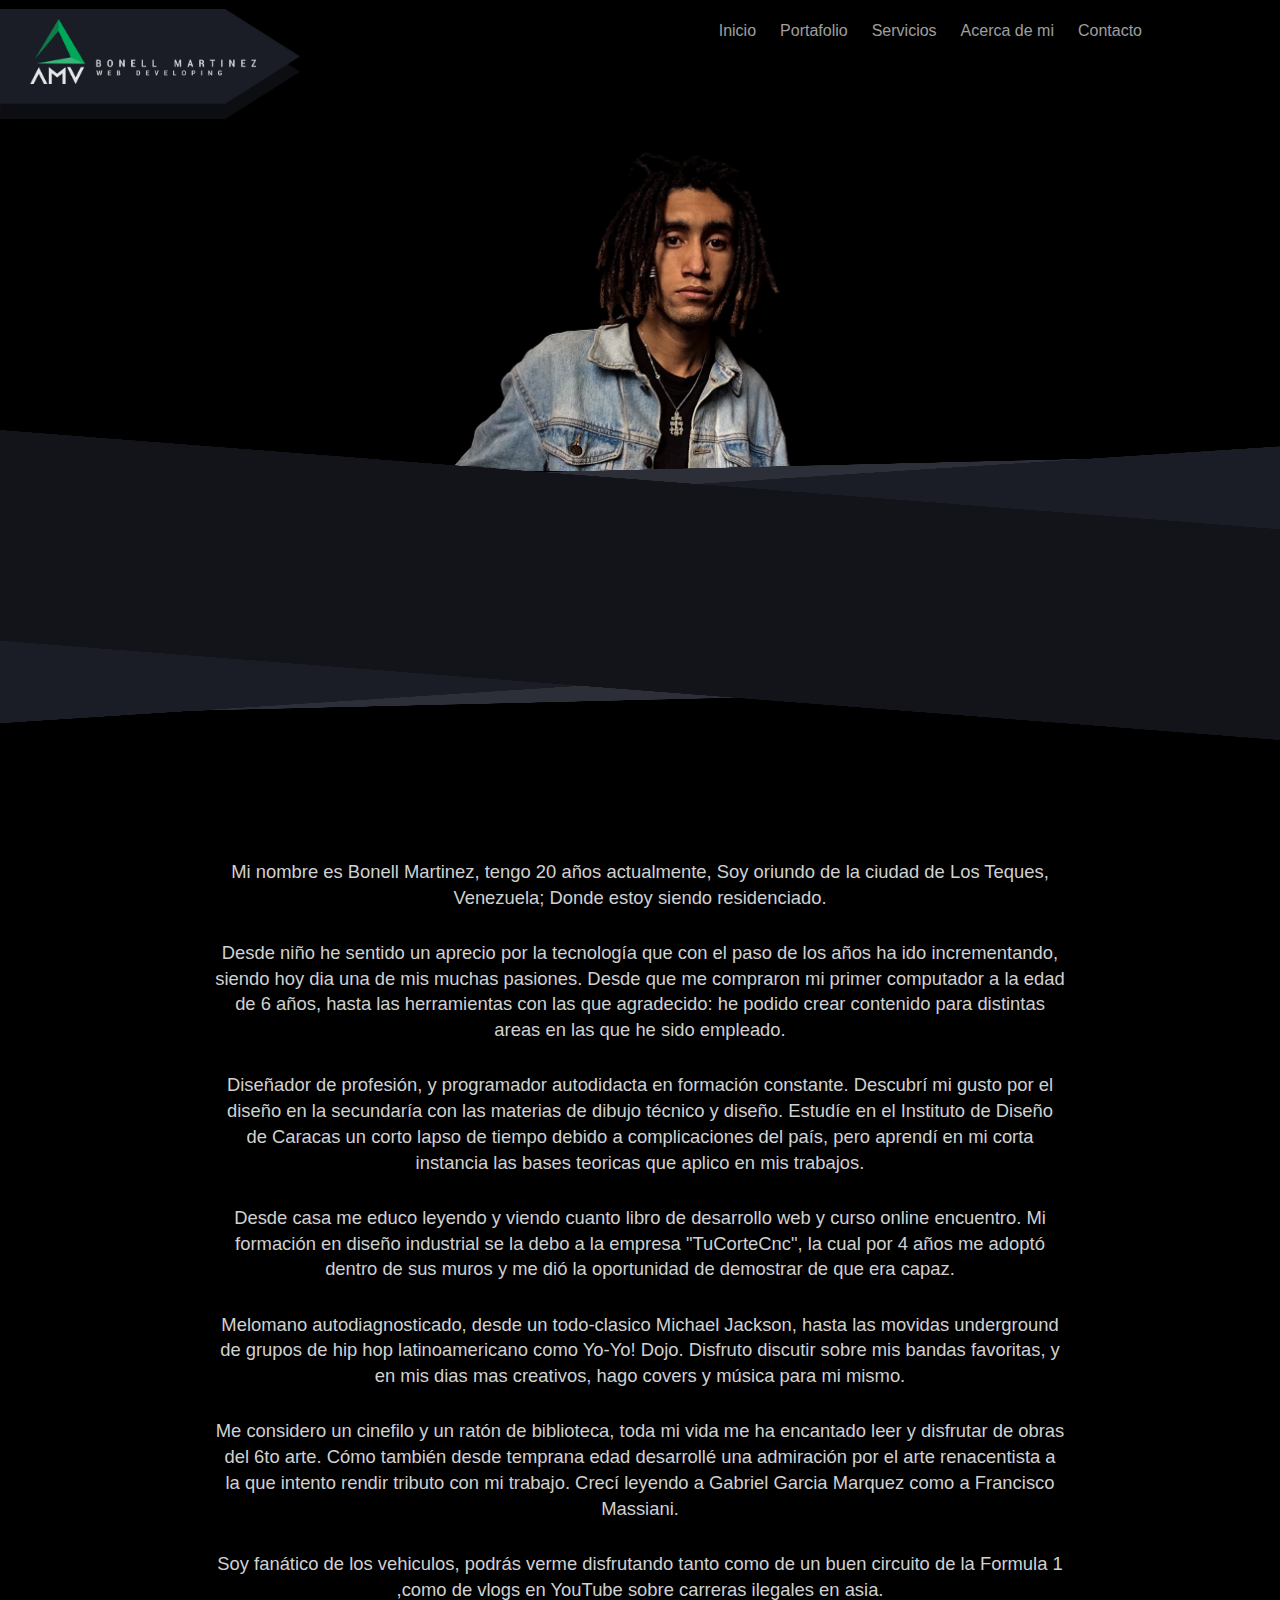
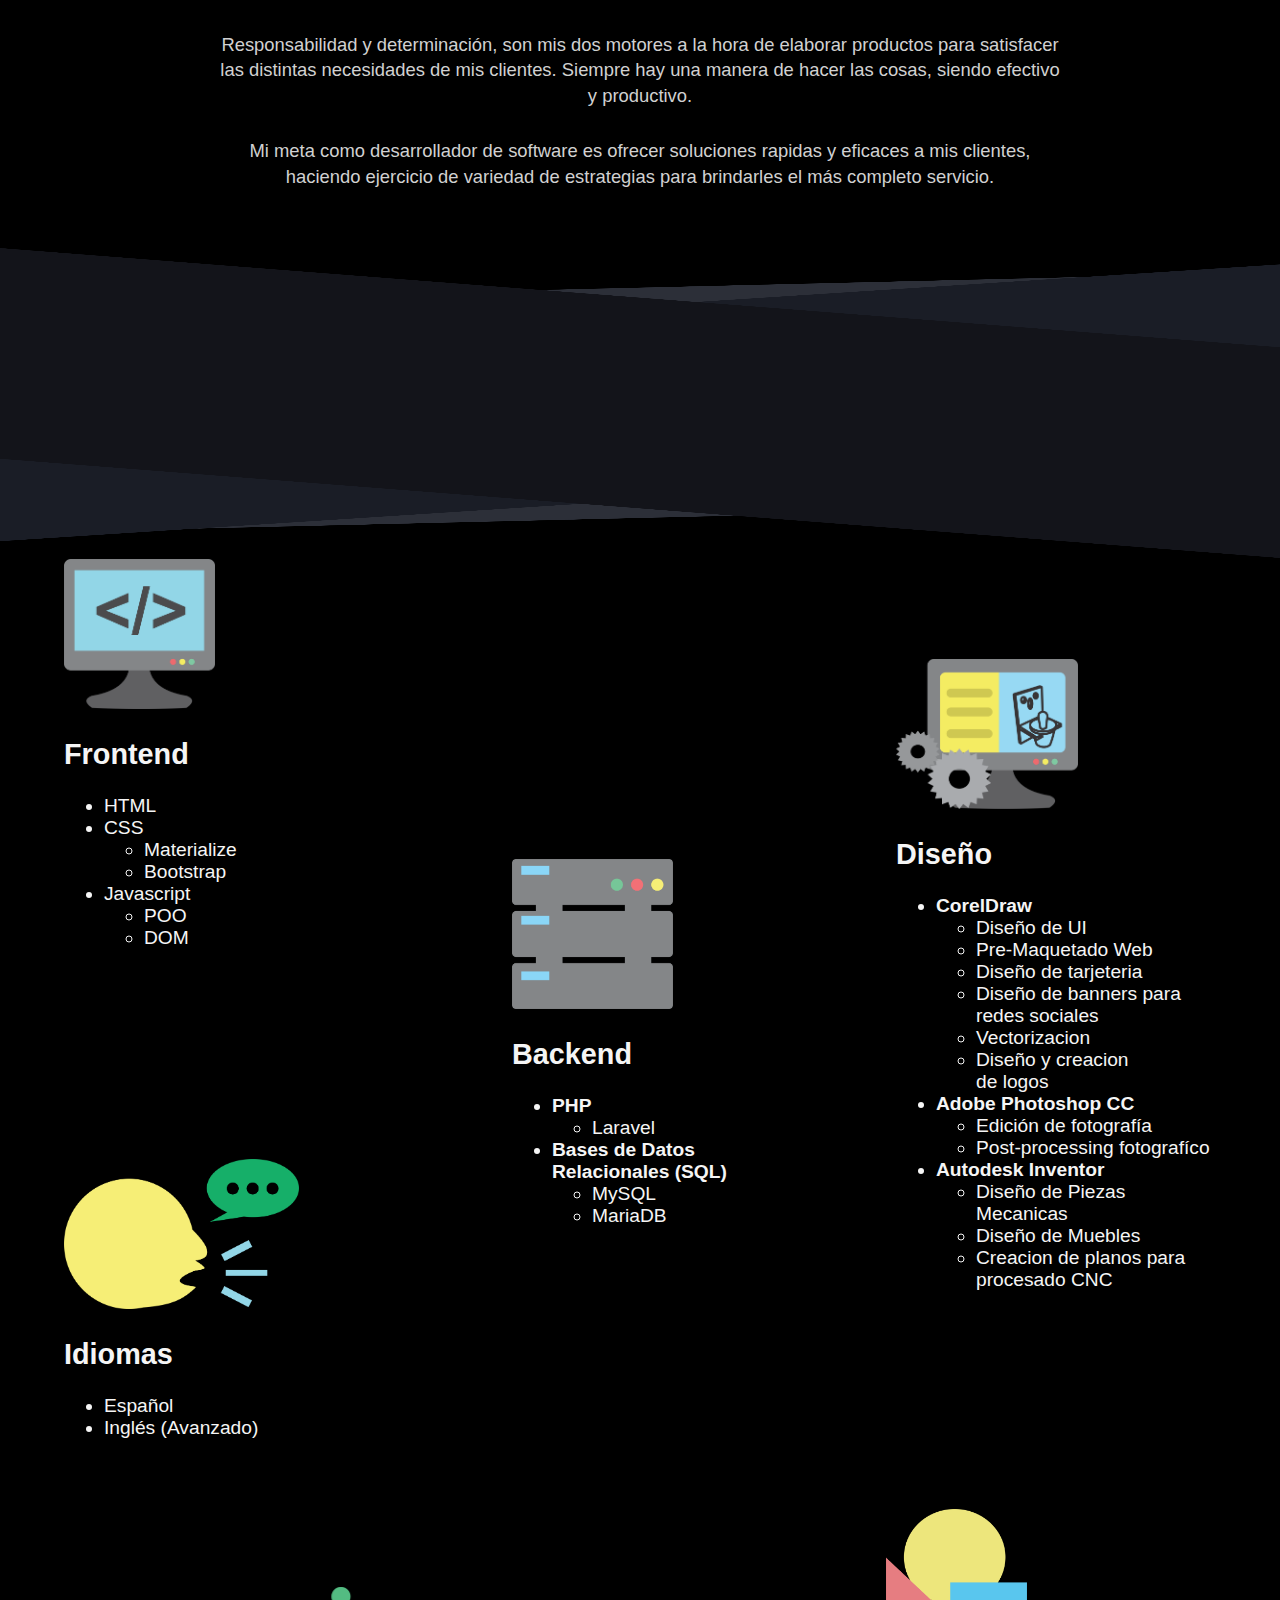
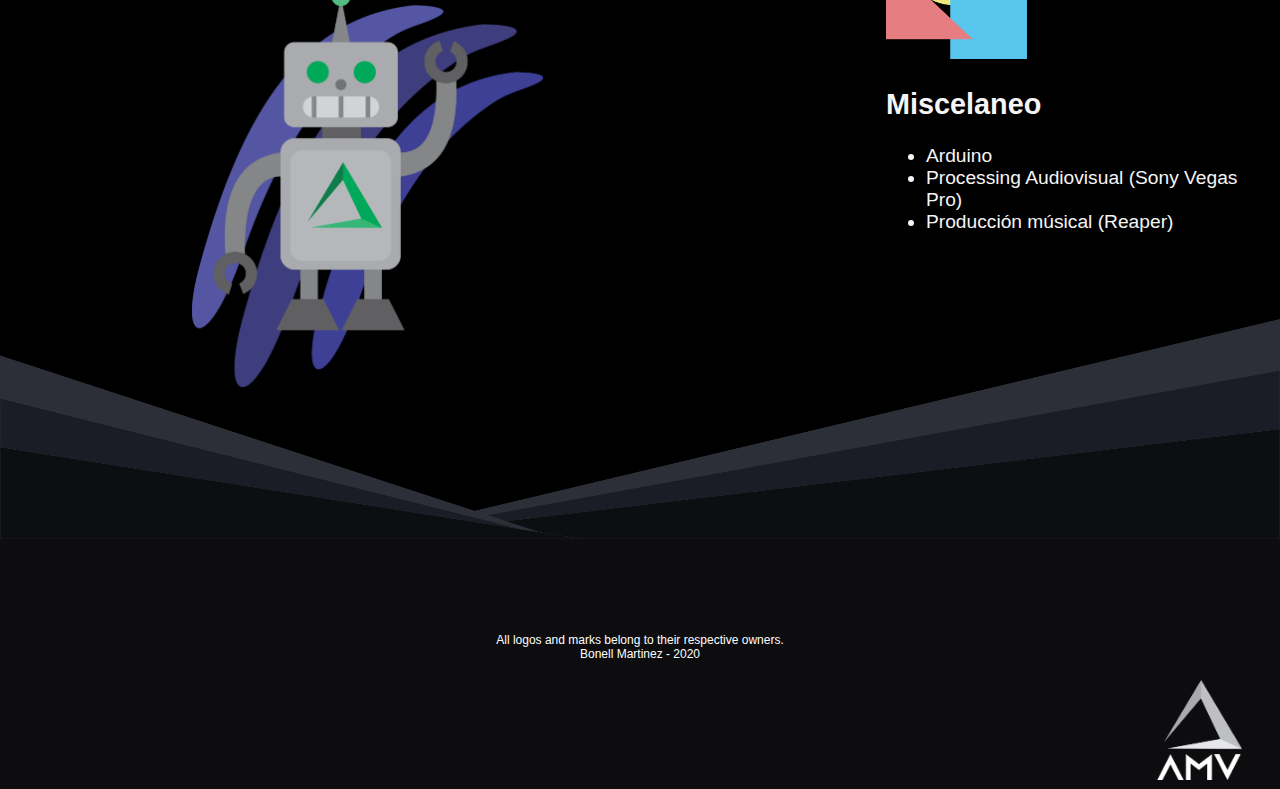
==== commit a77ff548: "Se añadió un logo al footer y se centró el texto en todas las secciones de la página. Se corrigió un" ====
--- a/acercade.html
+++ b/acercade.html
@@ -33,7 +33,7 @@
         </li>
 
         <li>
-            <a href="#">
+            <a href="servicios.html">
             Servicios
             </a>
         </li>
@@ -289,6 +289,9 @@
         All logos and marks belong to their respective owners. <br>
         Bonell Martinez - 2020 <br>
     </p>
+    <a href="index.html">
+     <img src="amvwhitelogo.png" alt="whitelogo" class="footer-logo">   
+    </a>
 </footer>
     
 </body>
--- a/acercade/acercade-style.css
+++ b/acercade/acercade-style.css
@@ -230,21 +230,31 @@
 }
 
 .footer{
+    position: absolute;
     margin: 0;
     padding: 0;
-    background-color: rgb(14, 14, 17);
-    width: 100%;
-    height: 150px;
+    background-color: rgb(13, 13, 15);
+    width: 100%;
+    height: 250px;
     color: white;
     font-family: -apple-system, BlinkMacSystemFont, 'Segoe UI', Roboto, Oxygen, Ubuntu, Cantarell, 'Open Sans', 'Helvetica Neue', sans-serif;
     font-size: 9pt;
 }
 
 .footer-text{
-    margin: 0px;
-    margin-left:5%;
+    position: relative;
+    text-align: center;
+    margin-top: 80px;
+    background-color: rgb(13, 13, 15);
     width: auto;
     height: auto;
 }
 
-
+.footer-logo{
+    position: absolute;
+    right: 3%;
+    margin-bottom: -100px;
+    height:100px;
+    width: auto;
+}
+
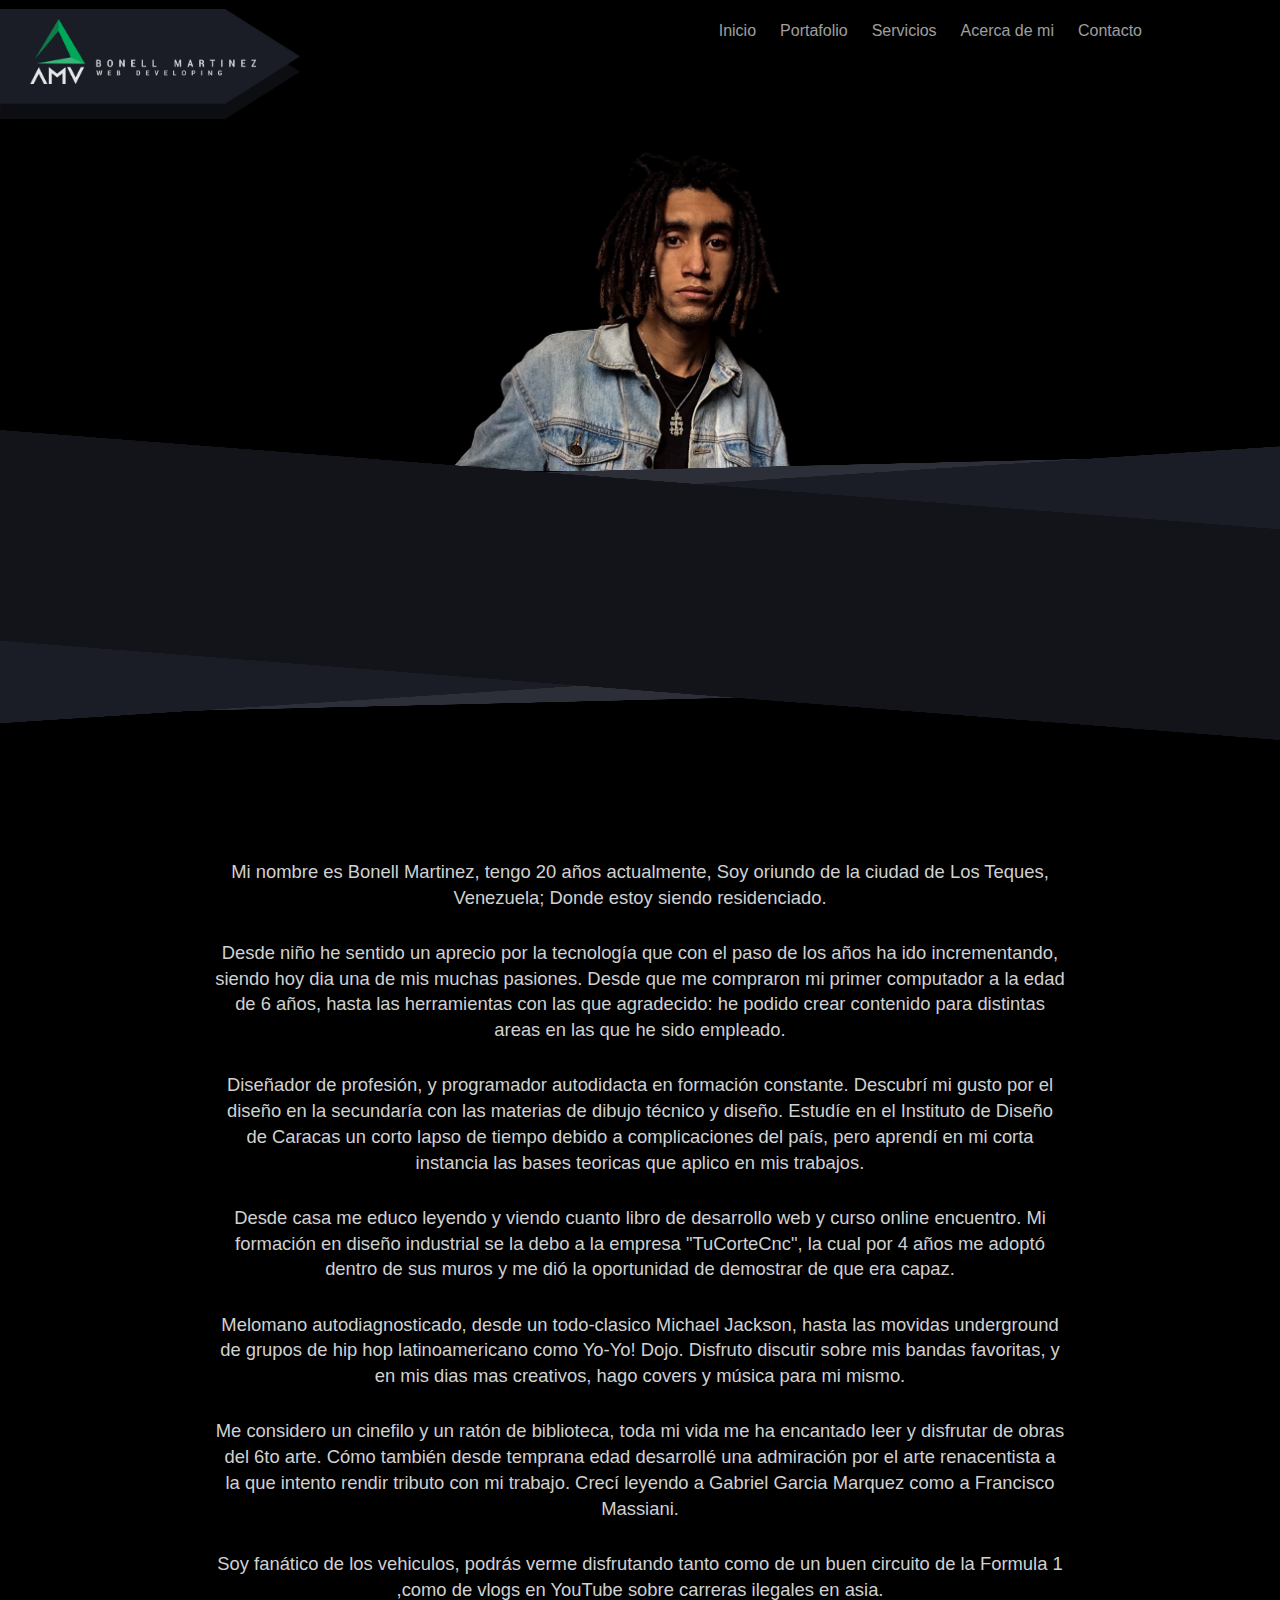
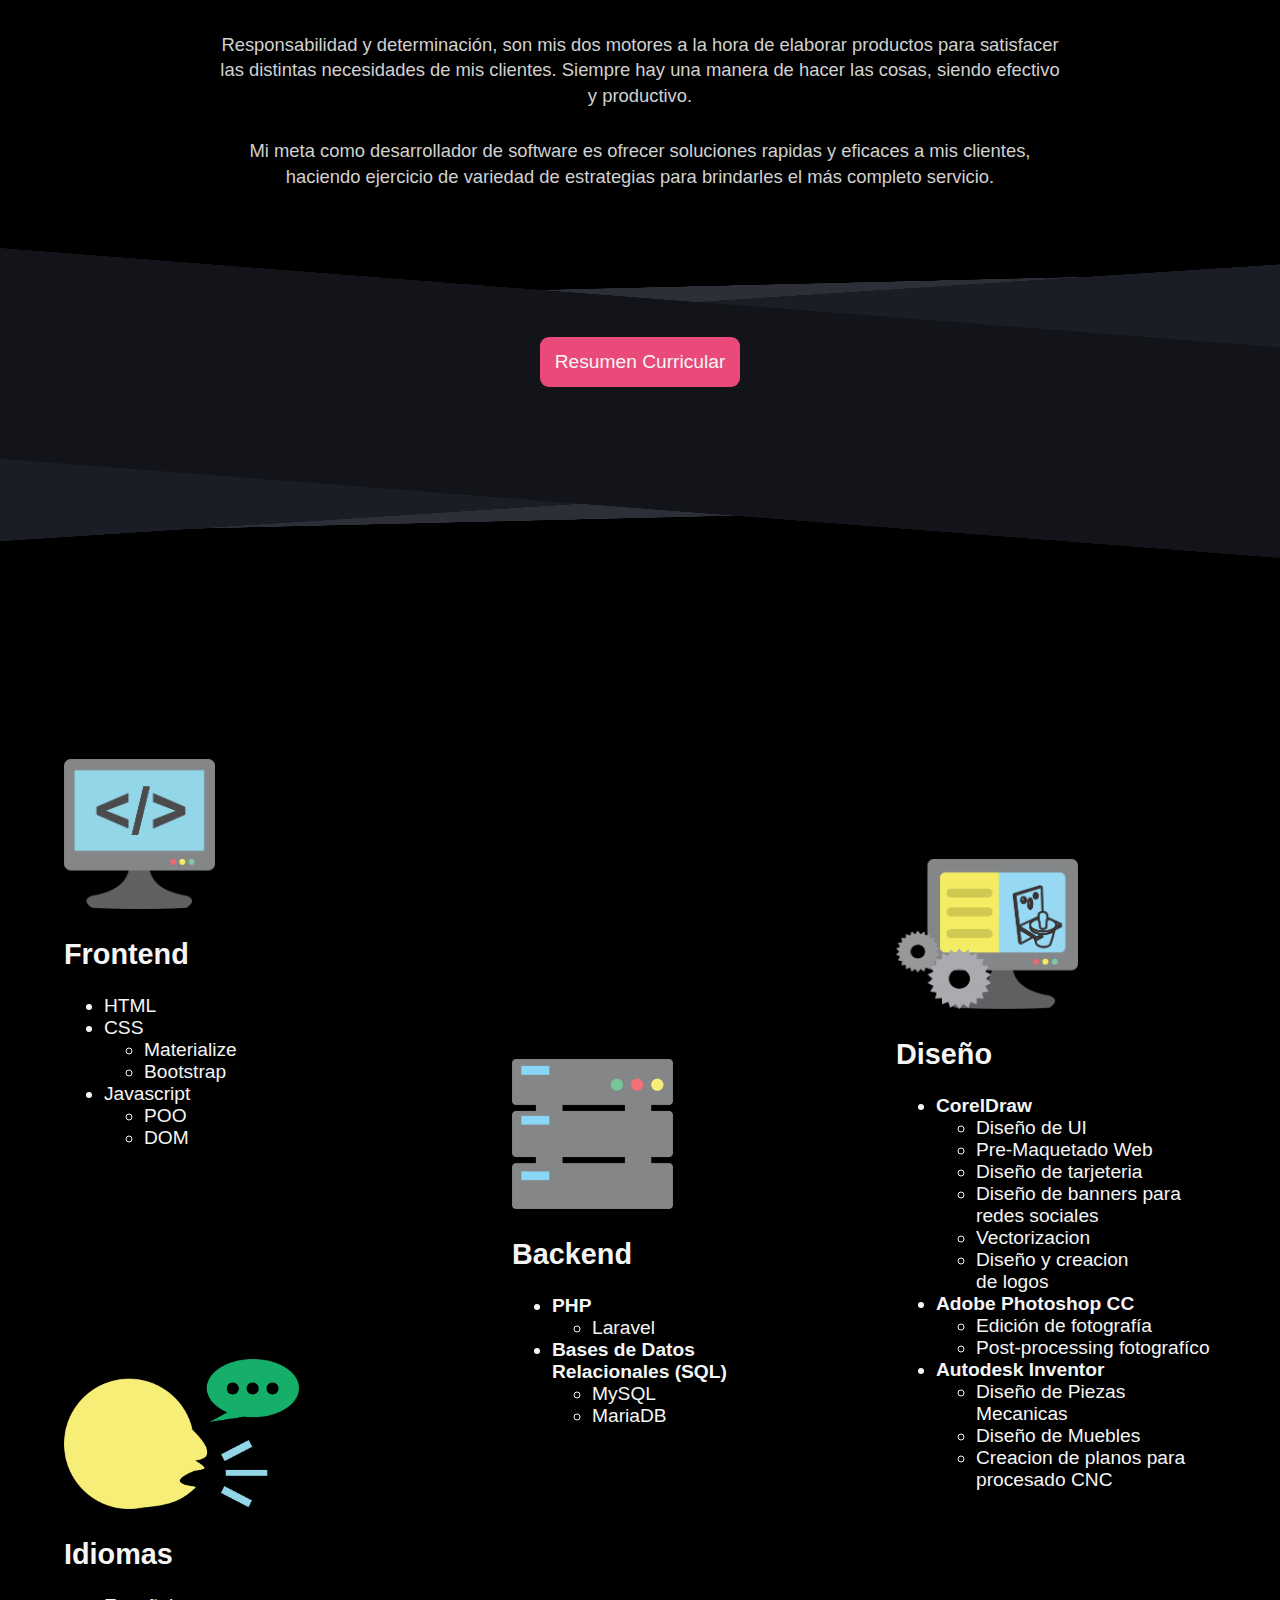
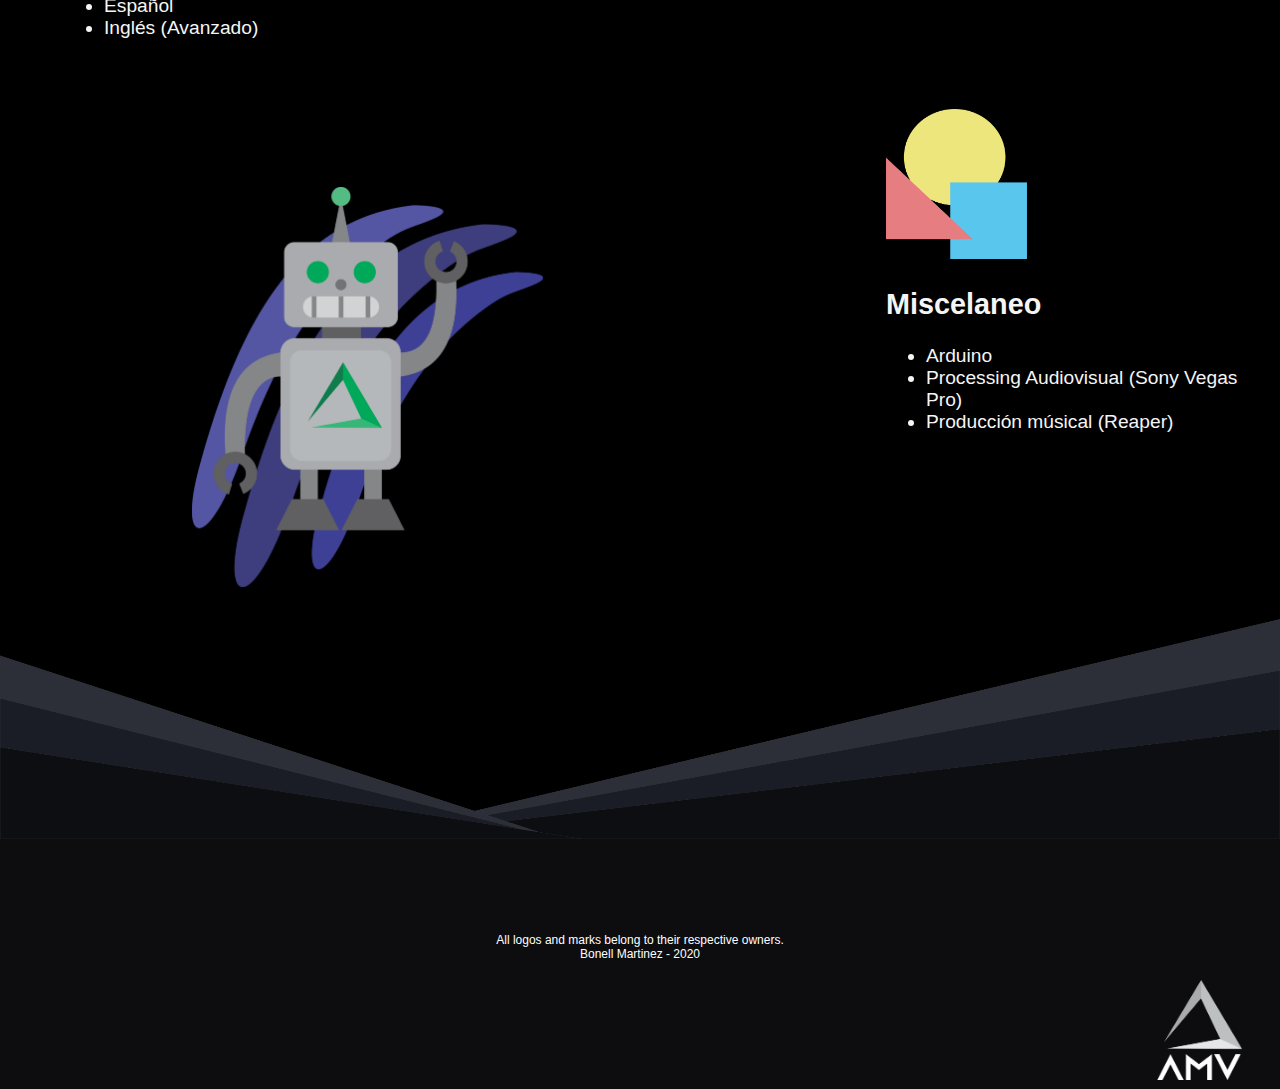
==== commit 1bd5669d: "Añadido botón del resumen, se arreglo un problema en la sección de acerca de mi respecto a resolucio" ====
--- a/acercade.html
+++ b/acercade.html
@@ -106,7 +106,7 @@
 </div>
 
 <div class="divisor-tecnologias">
-
+    <center><a href="https://resume.io/r/CzAS6bpQC" target="_blank"><button class="resume-button">Resumen Curricular</button></a></center>
 </div>
 
 <div class="tecnologias-content">
--- a/acercade/acercade-style.css
+++ b/acercade/acercade-style.css
@@ -117,10 +117,22 @@
     background-repeat: no-repeat;
 }
 
+.resume-button{
+    margin-top: 7%;
+    height: 50px;
+    width: 200px;
+    border-radius: 9px;
+    border-color: rgba(239, 241, 104, 0);
+    font-size: 1.2em;
+    color: whitesmoke;
+    font-family: Arial, "Helvetica Neue", Helvetica, sans-serif;
+    background-color: rgb(233, 74, 122);
+}
+
 .tecnologias-content{
-    margin-top: 700px;
-    width: 100%;
-    height: 1000px;
+    margin-top: 900px;
+    width: 100%;
+    height: 1100px;
 }
 
 .frontend-dummie{
